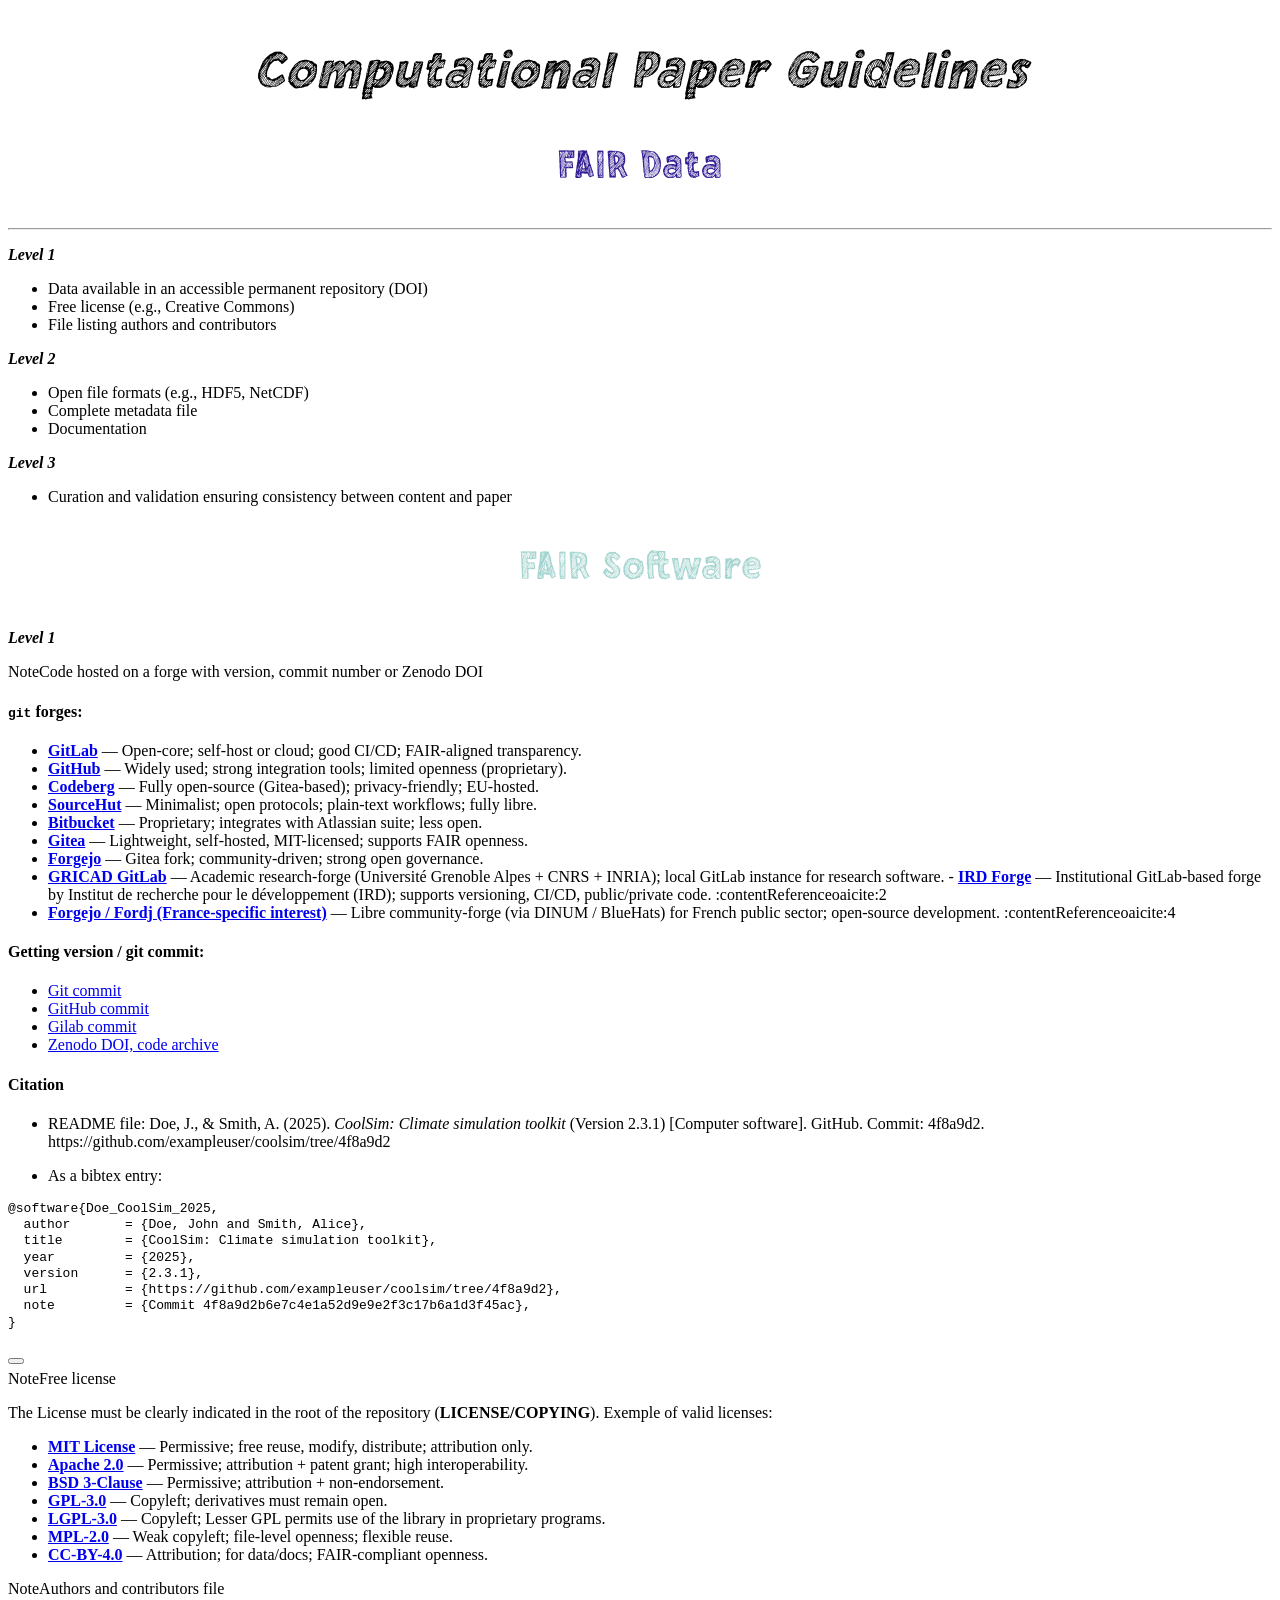
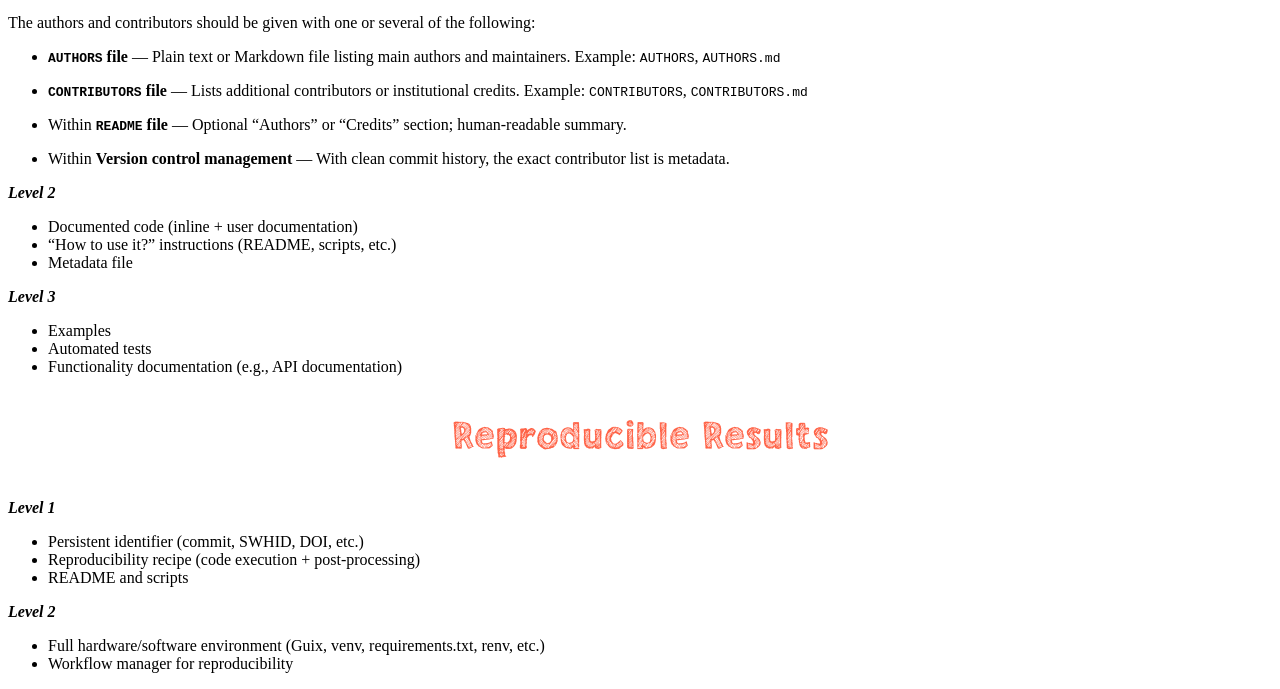
==== authors_guidelines.html @ e3ebe018 "level 1 software ok" ====
<!DOCTYPE html>
<html xmlns="http://www.w3.org/1999/xhtml" lang="en" xml:lang="en"><head>

<meta charset="utf-8">
<meta name="generator" content="quarto-1.8.26">

<meta name="viewport" content="width=device-width, initial-scale=1.0, user-scalable=yes">


<title>Computational Paper Guidelines</title>
<style>
code{white-space: pre-wrap;}
span.smallcaps{font-variant: small-caps;}
div.columns{display: flex; gap: min(4vw, 1.5em);}
div.column{flex: auto; overflow-x: auto;}
div.hanging-indent{margin-left: 1.5em; text-indent: -1.5em;}
ul.task-list{list-style: none;}
ul.task-list li input[type="checkbox"] {
  width: 0.8em;
  margin: 0 0.8em 0.2em -1em; /* quarto-specific, see https://github.com/quarto-dev/quarto-cli/issues/4556 */ 
  vertical-align: middle;
}
/* CSS for syntax highlighting */
html { -webkit-text-size-adjust: 100%; }
pre > code.sourceCode { white-space: pre; position: relative; }
pre > code.sourceCode > span { display: inline-block; line-height: 1.25; }
pre > code.sourceCode > span:empty { height: 1.2em; }
.sourceCode { overflow: visible; }
code.sourceCode > span { color: inherit; text-decoration: inherit; }
div.sourceCode { margin: 1em 0; }
pre.sourceCode { margin: 0; }
@media screen {
div.sourceCode { overflow: auto; }
}
@media print {
pre > code.sourceCode { white-space: pre-wrap; }
pre > code.sourceCode > span { text-indent: -5em; padding-left: 5em; }
}
pre.numberSource code
  { counter-reset: source-line 0; }
pre.numberSource code > span
  { position: relative; left: -4em; counter-increment: source-line; }
pre.numberSource code > span > a:first-child::before
  { content: counter(source-line);
    position: relative; left: -1em; text-align: right; vertical-align: baseline;
    border: none; display: inline-block;
    -webkit-touch-callout: none; -webkit-user-select: none;
    -khtml-user-select: none; -moz-user-select: none;
    -ms-user-select: none; user-select: none;
    padding: 0 4px; width: 4em;
  }
pre.numberSource { margin-left: 3em;  padding-left: 4px; }
div.sourceCode
  {   }
@media screen {
pre > code.sourceCode > span > a:first-child::before { text-decoration: underline; }
}
</style>


<script src="authors_guidelines_files/libs/clipboard/clipboard.min.js"></script>
<script src="authors_guidelines_files/libs/quarto-html/quarto.js" type="module"></script>
<script src="authors_guidelines_files/libs/quarto-html/tabsets/tabsets.js" type="module"></script>
<script src="authors_guidelines_files/libs/quarto-html/axe/axe-check.js" type="module"></script>
<script src="authors_guidelines_files/libs/quarto-html/popper.min.js"></script>
<script src="authors_guidelines_files/libs/quarto-html/tippy.umd.min.js"></script>
<script src="authors_guidelines_files/libs/quarto-html/anchor.min.js"></script>
<link href="authors_guidelines_files/libs/quarto-html/tippy.css" rel="stylesheet">
<link href="authors_guidelines_files/libs/quarto-html/quarto-syntax-highlighting-587c61ba64f3a5504c4d52d930310e48.css" rel="stylesheet" id="quarto-text-highlighting-styles">
<script src="authors_guidelines_files/libs/bootstrap/bootstrap.min.js"></script>
<link href="authors_guidelines_files/libs/bootstrap/bootstrap-icons.css" rel="stylesheet">
<link href="authors_guidelines_files/libs/bootstrap/bootstrap-4c543aacd3ab3d4cd47aece7d3d0e285.min.css" rel="stylesheet" append-hash="true" id="quarto-bootstrap" data-mode="light">
<link rel="stylesheet" href="https://cdnjs.cloudflare.com/ajax/libs/font-awesome/5.15.4/css/all.min.css">


<link rel="stylesheet" href="styles.css">
</head>

<body class="fullcontent quarto-light">

<div id="quarto-content" class="page-columns page-rows-contents page-layout-article">

<main class="content" id="quarto-document-content">

<header id="title-block-header" class="quarto-title-block default">
<div class="quarto-title">
<h1 class="title">Computational Paper Guidelines</h1>
</div>



<div class="quarto-title-meta">

    
  
    
  </div>
  


</header>


<section id="fair-data" class="level2">
<h2 class="anchored" data-anchor-id="fair-data">FAIR Data</h2>
<hr>
<section id="level-1" class="level3">
<h3 class="anchored" data-anchor-id="level-1">Level 1</h3>
<ul>
<li>Data available in an accessible permanent repository (DOI)<br>
</li>
<li>Free license (e.g., Creative Commons)<br>
</li>
<li>File listing authors and contributors</li>
</ul>
</section>
<section id="level-2" class="level3">
<h3 class="anchored" data-anchor-id="level-2">Level 2</h3>
<ul>
<li>Open file formats (e.g., HDF5, NetCDF)<br>
</li>
<li>Complete metadata file<br>
</li>
<li>Documentation</li>
</ul>
</section>
<section id="level-3" class="level3">
<h3 class="anchored" data-anchor-id="level-3">Level 3</h3>
<ul>
<li>Curation and validation ensuring consistency between content and paper</li>
</ul>
</section>
</section>
<section id="fair-software" class="level2">
<h2 class="anchored" data-anchor-id="fair-software">FAIR Software</h2>
<section id="level-1-1" class="level3">
<h3 class="anchored" data-anchor-id="level-1-1">Level 1</h3>
<div class="callout callout-style-default callout-note callout-titled">
<div class="callout-header d-flex align-content-center collapsed" data-bs-toggle="collapse" data-bs-target=".callout-1-contents" aria-controls="callout-1" aria-expanded="false" aria-label="Toggle callout">
<div class="callout-icon-container">
<i class="callout-icon"></i>
</div>
<div class="callout-title-container flex-fill">
<span class="screen-reader-only">Note</span>Code hosted on a forge with version, commit number or Zenodo DOI
</div>
<div class="callout-btn-toggle d-inline-block border-0 py-1 ps-1 pe-0 float-end"><i class="callout-toggle"></i></div>
</div>
<div id="callout-1" class="callout-1-contents callout-collapse collapse">
<div class="callout-body-container callout-body">
<section id="git-forges" class="level4">
<h4 class="anchored" data-anchor-id="git-forges"><code>git</code> forges:</h4>
<ul>
<li><strong><a href="https://gitlab.com">GitLab</a></strong> — Open-core; self-host or cloud; good CI/CD; FAIR-aligned transparency.</li>
<li><strong><a href="https://github.com">GitHub</a></strong> — Widely used; strong integration tools; limited openness (proprietary).</li>
<li><strong><a href="https://codeberg.org">Codeberg</a></strong> — Fully open-source (Gitea-based); privacy-friendly; EU-hosted.</li>
<li><strong><a href="https://sr.ht">SourceHut</a></strong> — Minimalist; open protocols; plain-text workflows; fully libre.</li>
<li><strong><a href="https://bitbucket.org">Bitbucket</a></strong> — Proprietary; integrates with Atlassian suite; less open.</li>
<li><strong><a href="https://gitea.io">Gitea</a></strong> — Lightweight, self-hosted, MIT-licensed; supports FAIR openness.</li>
<li><strong><a href="https://forgejo.org">Forgejo</a></strong> — Gitea fork; community-driven; strong open governance.</li>
<li><strong><a href="https://gricad-gitlab.univ-grenoble-alpes.fr/">GRICAD GitLab</a></strong> — Academic research-forge (Université Grenoble Alpes + CNRS + INRIA); local GitLab instance for research software. - <strong><a href="https://forge.ird.fr/">IRD Forge</a></strong> — Institutional GitLab-based forge by Institut de recherche pour le développement (IRD); supports versioning, CI/CD, public/private code. :contentReference<span data-index="2">oaicite:2</span></li>
<li><strong><a href="https://code.gouv.fr/fr/bluehats/autres-forges/">Forgejo / Fordj (France-specific interest)</a></strong> — Libre community-forge (via DINUM / BlueHats) for French public sector; open-source development. :contentReference<span data-index="4">oaicite:4</span></li>
</ul>
</section>
<section id="getting-version-git-commit" class="level4">
<h4 class="anchored" data-anchor-id="getting-version-git-commit">Getting version / git commit:</h4>
<ul>
<li><a href="https://git-scm.com/book/en/v2/Git-Basics-Viewing-the-Commit-History">Git commit</a></li>
<li><a href="https://docs.github.com/en/pull-requests/committing-changes-to-your-project/creating-and-editing-commits/about-commits">GitHub commit</a></li>
<li><a href="https://docs.gitlab.com/user/project/repository/commits/">Gilab commit</a></li>
<li><a href="https://help.zenodo.org/docs/github/archive-software/github-upload/">Zenodo DOI, code archive</a></li>
</ul>
</section>
<section id="citation" class="level4">
<h4 class="anchored" data-anchor-id="citation">Citation</h4>
<ul>
<li><p>README file: Doe, J., &amp; Smith, A. (2025). <em>CoolSim: Climate simulation toolkit</em> (Version 2.3.1) [Computer software]. GitHub. Commit: 4f8a9d2. https://github.com/exampleuser/coolsim/tree/4f8a9d2</p></li>
<li><p>As a bibtex entry:</p></li>
</ul>
<div class="code-copy-outer-scaffold"><div class="sourceCode" id="cb1"><pre class="sourceCode bib code-with-copy"><code class="sourceCode bibtex"><span id="cb1-1"><a href="#cb1-1" aria-hidden="true" tabindex="-1"></a><span class="co">@software{Doe_CoolSim_2025,</span></span>
<span id="cb1-2"><a href="#cb1-2" aria-hidden="true" tabindex="-1"></a><span class="co">  author       = {Doe, John and Smith, Alice},</span></span>
<span id="cb1-3"><a href="#cb1-3" aria-hidden="true" tabindex="-1"></a><span class="co">  title        = {CoolSim: Climate simulation toolkit},</span></span>
<span id="cb1-4"><a href="#cb1-4" aria-hidden="true" tabindex="-1"></a><span class="co">  year         = {2025},</span></span>
<span id="cb1-5"><a href="#cb1-5" aria-hidden="true" tabindex="-1"></a><span class="co">  version      = {2.3.1},</span></span>
<span id="cb1-6"><a href="#cb1-6" aria-hidden="true" tabindex="-1"></a><span class="co">  url          = {https://github.com/exampleuser/coolsim/tree/4f8a9d2},</span></span>
<span id="cb1-7"><a href="#cb1-7" aria-hidden="true" tabindex="-1"></a><span class="co">  note         = {Commit 4f8a9d2b6e7c4e1a52d9e9e2f3c17b6a1d3f45ac},</span></span>
<span id="cb1-8"><a href="#cb1-8" aria-hidden="true" tabindex="-1"></a><span class="co">}</span></span></code></pre></div><button title="Copy to Clipboard" class="code-copy-button"><i class="bi"></i></button></div>
</section>
</div>
</div>
</div>
<div class="callout callout-style-default callout-note callout-titled">
<div class="callout-header d-flex align-content-center collapsed" data-bs-toggle="collapse" data-bs-target=".callout-2-contents" aria-controls="callout-2" aria-expanded="false" aria-label="Toggle callout">
<div class="callout-icon-container">
<i class="callout-icon"></i>
</div>
<div class="callout-title-container flex-fill">
<span class="screen-reader-only">Note</span>Free license
</div>
<div class="callout-btn-toggle d-inline-block border-0 py-1 ps-1 pe-0 float-end"><i class="callout-toggle"></i></div>
</div>
<div id="callout-2" class="callout-2-contents callout-collapse collapse">
<div class="callout-body-container callout-body">
<p>The License must be clearly indicated in the root of the repository (<strong>LICENSE/COPYING</strong>). Exemple of valid licenses:</p>
<ul>
<li><strong><a href="https://opensource.org/licenses/MIT">MIT License</a></strong> — Permissive; free reuse, modify, distribute; attribution only.</li>
<li><strong><a href="https://www.apache.org/licenses/LICENSE-2.0">Apache 2.0</a></strong> — Permissive; attribution + patent grant; high interoperability.</li>
<li><strong><a href="https://opensource.org/licenses/BSD-3-Clause">BSD 3-Clause</a></strong> — Permissive; attribution + non-endorsement.</li>
<li><strong><a href="https://www.gnu.org/licenses/gpl-3.0.en.html">GPL-3.0</a></strong> — Copyleft; derivatives must remain open.</li>
<li><strong><a href="https://www.gnu.org/licenses/lgpl-3.0.en.html">LGPL-3.0</a></strong> — Copyleft; Lesser GPL permits use of the library in proprietary programs.</li>
<li><strong><a href="https://www.mozilla.org/en-US/MPL/2.0/">MPL-2.0</a></strong> — Weak copyleft; file-level openness; flexible reuse.</li>
<li><strong><a href="https://creativecommons.org/licenses/by/4.0/">CC-BY-4.0</a></strong> — Attribution; for data/docs; FAIR-compliant openness.</li>
</ul>
</div>
</div>
</div>
<div class="callout callout-style-default callout-note callout-titled">
<div class="callout-header d-flex align-content-center collapsed" data-bs-toggle="collapse" data-bs-target=".callout-3-contents" aria-controls="callout-3" aria-expanded="false" aria-label="Toggle callout">
<div class="callout-icon-container">
<i class="callout-icon"></i>
</div>
<div class="callout-title-container flex-fill">
<span class="screen-reader-only">Note</span>Authors and contributors file
</div>
<div class="callout-btn-toggle d-inline-block border-0 py-1 ps-1 pe-0 float-end"><i class="callout-toggle"></i></div>
</div>
<div id="callout-3" class="callout-3-contents callout-collapse collapse">
<div class="callout-body-container callout-body">
<p>The authors and contributors should be given with one or several of the following:</p>
<ul>
<li><p><strong><code>AUTHORS</code> file</strong> — Plain text or Markdown file listing main authors and maintainers. Example: <code>AUTHORS</code>, <code>AUTHORS.md</code></p></li>
<li><p><strong><code>CONTRIBUTORS</code> file</strong> — Lists additional contributors or institutional credits. Example: <code>CONTRIBUTORS</code>, <code>CONTRIBUTORS.md</code></p></li>
<li><p>Within <strong><code>README</code> file</strong> — Optional “Authors” or “Credits” section; human-readable summary.</p></li>
<li><p>Within <strong>Version control management</strong> — With clean commit history, the exact contributor list is metadata.</p></li>
</ul>
</div>
</div>
</div>
</section>
<section id="level-2-1" class="level3">
<h3 class="anchored" data-anchor-id="level-2-1">Level 2</h3>
<ul>
<li>Documented code (inline + user documentation)</li>
<li>“How to use it?” instructions (README, scripts, etc.)</li>
<li>Metadata file</li>
</ul>
</section>
<section id="level-3-1" class="level3">
<h3 class="anchored" data-anchor-id="level-3-1">Level 3</h3>
<ul>
<li>Examples</li>
<li>Automated tests</li>
<li>Functionality documentation (e.g., API documentation)</li>
</ul>
</section>
</section>
<section id="reproducible-results" class="level2">
<h2 class="anchored" data-anchor-id="reproducible-results">Reproducible Results</h2>
<section id="level-1-2" class="level3">
<h3 class="anchored" data-anchor-id="level-1-2">Level 1</h3>
<ul>
<li>Persistent identifier (commit, SWHID, DOI, etc.)</li>
<li>Reproducibility recipe (code execution + post-processing)</li>
<li>README and scripts</li>
</ul>
</section>
<section id="level-2-2" class="level3">
<h3 class="anchored" data-anchor-id="level-2-2">Level 2</h3>
<ul>
<li>Full hardware/software environment (Guix, venv, requirements.txt, renv, etc.)</li>
<li>Workflow manager for reproducibility</li>
</ul>
</section>
</section>

</main>
<!-- /main column -->
<script id="quarto-html-after-body" type="application/javascript">
  window.document.addEventListener("DOMContentLoaded", function (event) {
    const icon = "";
    const anchorJS = new window.AnchorJS();
    anchorJS.options = {
      placement: 'right',
      icon: icon
    };
    anchorJS.add('.anchored');
    const isCodeAnnotation = (el) => {
      for (const clz of el.classList) {
        if (clz.startsWith('code-annotation-')) {                     
          return true;
        }
      }
      return false;
    }
    const onCopySuccess = function(e) {
      // button target
      const button = e.trigger;
      // don't keep focus
      button.blur();
      // flash "checked"
      button.classList.add('code-copy-button-checked');
      var currentTitle = button.getAttribute("title");
      button.setAttribute("title", "Copied!");
      let tooltip;
      if (window.bootstrap) {
        button.setAttribute("data-bs-toggle", "tooltip");
        button.setAttribute("data-bs-placement", "left");
        button.setAttribute("data-bs-title", "Copied!");
        tooltip = new bootstrap.Tooltip(button, 
          { trigger: "manual", 
            customClass: "code-copy-button-tooltip",
            offset: [0, -8]});
        tooltip.show();    
      }
      setTimeout(function() {
        if (tooltip) {
          tooltip.hide();
          button.removeAttribute("data-bs-title");
          button.removeAttribute("data-bs-toggle");
          button.removeAttribute("data-bs-placement");
        }
        button.setAttribute("title", currentTitle);
        button.classList.remove('code-copy-button-checked');
      }, 1000);
      // clear code selection
      e.clearSelection();
    }
    const getTextToCopy = function(trigger) {
      const outerScaffold = trigger.parentElement.cloneNode(true);
      const codeEl = outerScaffold.querySelector('code');
      for (const childEl of codeEl.children) {
        if (isCodeAnnotation(childEl)) {
          childEl.remove();
        }
      }
      return codeEl.innerText;
    }
    const clipboard = new window.ClipboardJS('.code-copy-button:not([data-in-quarto-modal])', {
      text: getTextToCopy
    });
    clipboard.on('success', onCopySuccess);
    if (window.document.getElementById('quarto-embedded-source-code-modal')) {
      const clipboardModal = new window.ClipboardJS('.code-copy-button[data-in-quarto-modal]', {
        text: getTextToCopy,
        container: window.document.getElementById('quarto-embedded-source-code-modal')
      });
      clipboardModal.on('success', onCopySuccess);
    }
      var localhostRegex = new RegExp(/^(?:http|https):\/\/localhost\:?[0-9]*\//);
      var mailtoRegex = new RegExp(/^mailto:/);
        var filterRegex = new RegExp('/' + window.location.host + '/');
      var isInternal = (href) => {
          return filterRegex.test(href) || localhostRegex.test(href) || mailtoRegex.test(href);
      }
      // Inspect non-navigation links and adorn them if external
     var links = window.document.querySelectorAll('a[href]:not(.nav-link):not(.navbar-brand):not(.toc-action):not(.sidebar-link):not(.sidebar-item-toggle):not(.pagination-link):not(.no-external):not([aria-hidden]):not(.dropdown-item):not(.quarto-navigation-tool):not(.about-link)');
      for (var i=0; i<links.length; i++) {
        const link = links[i];
        if (!isInternal(link.href)) {
          // undo the damage that might have been done by quarto-nav.js in the case of
          // links that we want to consider external
          if (link.dataset.originalHref !== undefined) {
            link.href = link.dataset.originalHref;
          }
        }
      }
    function tippyHover(el, contentFn, onTriggerFn, onUntriggerFn) {
      const config = {
        allowHTML: true,
        maxWidth: 500,
        delay: 100,
        arrow: false,
        appendTo: function(el) {
            return el.parentElement;
        },
        interactive: true,
        interactiveBorder: 10,
        theme: 'quarto',
        placement: 'bottom-start',
      };
      if (contentFn) {
        config.content = contentFn;
      }
      if (onTriggerFn) {
        config.onTrigger = onTriggerFn;
      }
      if (onUntriggerFn) {
        config.onUntrigger = onUntriggerFn;
      }
      window.tippy(el, config); 
    }
    const noterefs = window.document.querySelectorAll('a[role="doc-noteref"]');
    for (var i=0; i<noterefs.length; i++) {
      const ref = noterefs[i];
      tippyHover(ref, function() {
        // use id or data attribute instead here
        let href = ref.getAttribute('data-footnote-href') || ref.getAttribute('href');
        try { href = new URL(href).hash; } catch {}
        const id = href.replace(/^#\/?/, "");
        const note = window.document.getElementById(id);
        if (note) {
          return note.innerHTML;
        } else {
          return "";
        }
      });
    }
    const xrefs = window.document.querySelectorAll('a.quarto-xref');
    const processXRef = (id, note) => {
      // Strip column container classes
      const stripColumnClz = (el) => {
        el.classList.remove("page-full", "page-columns");
        if (el.children) {
          for (const child of el.children) {
            stripColumnClz(child);
          }
        }
      }
      stripColumnClz(note)
      if (id === null || id.startsWith('sec-')) {
        // Special case sections, only their first couple elements
        const container = document.createElement("div");
        if (note.children && note.children.length > 2) {
          container.appendChild(note.children[0].cloneNode(true));
          for (let i = 1; i < note.children.length; i++) {
            const child = note.children[i];
            if (child.tagName === "P" && child.innerText === "") {
              continue;
            } else {
              container.appendChild(child.cloneNode(true));
              break;
            }
          }
          if (window.Quarto?.typesetMath) {
            window.Quarto.typesetMath(container);
          }
          return container.innerHTML
        } else {
          if (window.Quarto?.typesetMath) {
            window.Quarto.typesetMath(note);
          }
          return note.innerHTML;
        }
      } else {
        // Remove any anchor links if they are present
        const anchorLink = note.querySelector('a.anchorjs-link');
        if (anchorLink) {
          anchorLink.remove();
        }
        if (window.Quarto?.typesetMath) {
          window.Quarto.typesetMath(note);
        }
        if (note.classList.contains("callout")) {
          return note.outerHTML;
        } else {
          return note.innerHTML;
        }
      }
    }
    for (var i=0; i<xrefs.length; i++) {
      const xref = xrefs[i];
      tippyHover(xref, undefined, function(instance) {
        instance.disable();
        let url = xref.getAttribute('href');
        let hash = undefined; 
        if (url.startsWith('#')) {
          hash = url;
        } else {
          try { hash = new URL(url).hash; } catch {}
        }
        if (hash) {
          const id = hash.replace(/^#\/?/, "");
          const note = window.document.getElementById(id);
          if (note !== null) {
            try {
              const html = processXRef(id, note.cloneNode(true));
              instance.setContent(html);
            } finally {
              instance.enable();
              instance.show();
            }
          } else {
            // See if we can fetch this
            fetch(url.split('#')[0])
            .then(res => res.text())
            .then(html => {
              const parser = new DOMParser();
              const htmlDoc = parser.parseFromString(html, "text/html");
              const note = htmlDoc.getElementById(id);
              if (note !== null) {
                const html = processXRef(id, note);
                instance.setContent(html);
              } 
            }).finally(() => {
              instance.enable();
              instance.show();
            });
          }
        } else {
          // See if we can fetch a full url (with no hash to target)
          // This is a special case and we should probably do some content thinning / targeting
          fetch(url)
          .then(res => res.text())
          .then(html => {
            const parser = new DOMParser();
            const htmlDoc = parser.parseFromString(html, "text/html");
            const note = htmlDoc.querySelector('main.content');
            if (note !== null) {
              // This should only happen for chapter cross references
              // (since there is no id in the URL)
              // remove the first header
              if (note.children.length > 0 && note.children[0].tagName === "HEADER") {
                note.children[0].remove();
              }
              const html = processXRef(null, note);
              instance.setContent(html);
            } 
          }).finally(() => {
            instance.enable();
            instance.show();
          });
        }
      }, function(instance) {
      });
    }
        let selectedAnnoteEl;
        const selectorForAnnotation = ( cell, annotation) => {
          let cellAttr = 'data-code-cell="' + cell + '"';
          let lineAttr = 'data-code-annotation="' +  annotation + '"';
          const selector = 'span[' + cellAttr + '][' + lineAttr + ']';
          return selector;
        }
        const selectCodeLines = (annoteEl) => {
          const doc = window.document;
          const targetCell = annoteEl.getAttribute("data-target-cell");
          const targetAnnotation = annoteEl.getAttribute("data-target-annotation");
          const annoteSpan = window.document.querySelector(selectorForAnnotation(targetCell, targetAnnotation));
          const lines = annoteSpan.getAttribute("data-code-lines").split(",");
          const lineIds = lines.map((line) => {
            return targetCell + "-" + line;
          })
          let top = null;
          let height = null;
          let parent = null;
          if (lineIds.length > 0) {
              //compute the position of the single el (top and bottom and make a div)
              const el = window.document.getElementById(lineIds[0]);
              top = el.offsetTop;
              height = el.offsetHeight;
              parent = el.parentElement.parentElement;
            if (lineIds.length > 1) {
              const lastEl = window.document.getElementById(lineIds[lineIds.length - 1]);
              const bottom = lastEl.offsetTop + lastEl.offsetHeight;
              height = bottom - top;
            }
            if (top !== null && height !== null && parent !== null) {
              // cook up a div (if necessary) and position it 
              let div = window.document.getElementById("code-annotation-line-highlight");
              if (div === null) {
                div = window.document.createElement("div");
                div.setAttribute("id", "code-annotation-line-highlight");
                div.style.position = 'absolute';
                parent.appendChild(div);
              }
              div.style.top = top - 2 + "px";
              div.style.height = height + 4 + "px";
              div.style.left = 0;
              let gutterDiv = window.document.getElementById("code-annotation-line-highlight-gutter");
              if (gutterDiv === null) {
                gutterDiv = window.document.createElement("div");
                gutterDiv.setAttribute("id", "code-annotation-line-highlight-gutter");
                gutterDiv.style.position = 'absolute';
                const codeCell = window.document.getElementById(targetCell);
                const gutter = codeCell.querySelector('.code-annotation-gutter');
                gutter.appendChild(gutterDiv);
              }
              gutterDiv.style.top = top - 2 + "px";
              gutterDiv.style.height = height + 4 + "px";
            }
            selectedAnnoteEl = annoteEl;
          }
        };
        const unselectCodeLines = () => {
          const elementsIds = ["code-annotation-line-highlight", "code-annotation-line-highlight-gutter"];
          elementsIds.forEach((elId) => {
            const div = window.document.getElementById(elId);
            if (div) {
              div.remove();
            }
          });
          selectedAnnoteEl = undefined;
        };
          // Handle positioning of the toggle
      window.addEventListener(
        "resize",
        throttle(() => {
          elRect = undefined;
          if (selectedAnnoteEl) {
            selectCodeLines(selectedAnnoteEl);
          }
        }, 10)
      );
      function throttle(fn, ms) {
      let throttle = false;
      let timer;
        return (...args) => {
          if(!throttle) { // first call gets through
              fn.apply(this, args);
              throttle = true;
          } else { // all the others get throttled
              if(timer) clearTimeout(timer); // cancel #2
              timer = setTimeout(() => {
                fn.apply(this, args);
                timer = throttle = false;
              }, ms);
          }
        };
      }
        // Attach click handler to the DT
        const annoteDls = window.document.querySelectorAll('dt[data-target-cell]');
        for (const annoteDlNode of annoteDls) {
          annoteDlNode.addEventListener('click', (event) => {
            const clickedEl = event.target;
            if (clickedEl !== selectedAnnoteEl) {
              unselectCodeLines();
              const activeEl = window.document.querySelector('dt[data-target-cell].code-annotation-active');
              if (activeEl) {
                activeEl.classList.remove('code-annotation-active');
              }
              selectCodeLines(clickedEl);
              clickedEl.classList.add('code-annotation-active');
            } else {
              // Unselect the line
              unselectCodeLines();
              clickedEl.classList.remove('code-annotation-active');
            }
          });
        }
    const findCites = (el) => {
      const parentEl = el.parentElement;
      if (parentEl) {
        const cites = parentEl.dataset.cites;
        if (cites) {
          return {
            el,
            cites: cites.split(' ')
          };
        } else {
          return findCites(el.parentElement)
        }
      } else {
        return undefined;
      }
    };
    var bibliorefs = window.document.querySelectorAll('a[role="doc-biblioref"]');
    for (var i=0; i<bibliorefs.length; i++) {
      const ref = bibliorefs[i];
      const citeInfo = findCites(ref);
      if (citeInfo) {
        tippyHover(citeInfo.el, function() {
          var popup = window.document.createElement('div');
          citeInfo.cites.forEach(function(cite) {
            var citeDiv = window.document.createElement('div');
            citeDiv.classList.add('hanging-indent');
            citeDiv.classList.add('csl-entry');
            var biblioDiv = window.document.getElementById('ref-' + cite);
            if (biblioDiv) {
              citeDiv.innerHTML = biblioDiv.innerHTML;
            }
            popup.appendChild(citeDiv);
          });
          return popup.innerHTML;
        });
      }
    }
  });
  </script>
</div> <!-- /content -->




</body></html>
---- styles.css ----
@font-face {
    font-family: "Chalkboy";
    src: url("fonts/Chalkboy.ttf") format("truetype");
}

h2[data-anchor-id="fair-data"] {
    color: #311b92ff; /* Change to desired color (e.g., tomato red) */
}

h2[data-anchor-id="fair-software"] {
    color: #00897b5c; /* Change to desired color (e.g., tomato red) */
}
h2[data-anchor-id="reproducible-results"] {
    color: #ff6347; /* Change to desired color (e.g., tomato red) */
}

h2,
h1 {
    font-family: "Chalkboy", sans-serif;
    font-weight: normal;
    border-bottom: none;
    padding-bottom: 0;
}

h1,
h2 {
    text-align: center !important;
}

h1 {
    font-size: 4em;
    font-style: italic;
}

h2 {
    font-size: 3em;
}

h3 {
    font-size: 1em;
    font-style: italic;
    font-weight: bold;
}

a[id^="toc"].nav-link.active {
    font-family: "Chalkboy", sans-serif;
    font-weight: normal;
    font-size: 1.5em;
    border-bottom: none;
    padding-bottom: 0;
}

a[id^="toc"].nav-link {
    font-family: "Chalkboy", sans-serif;
    font-weight: normal;
    font-size: 1em;
    border-bottom: none;
    padding-bottom: 0;
}

.nav-link.active,
.nav-link.active:hover {
    color: #your-desired-color !important;
    background-color: #your-bg-color !important;
}
/* Optional: override selection style */
.nav-link.active::selection {
    background-color: #ffd700;
    color: #000;
}

.callout .callout-icon {
    display: none !important;
}

/*
#level-1-1 .callout-header {
    background-color: #00897b5c;
    color: #006064;
    font-weight: 600;
    border-left: 4px solid #007acc;
}
*/

div.callout {
    margin-bottom: 0.3em !important;
    margin-top: 0 !important;
}
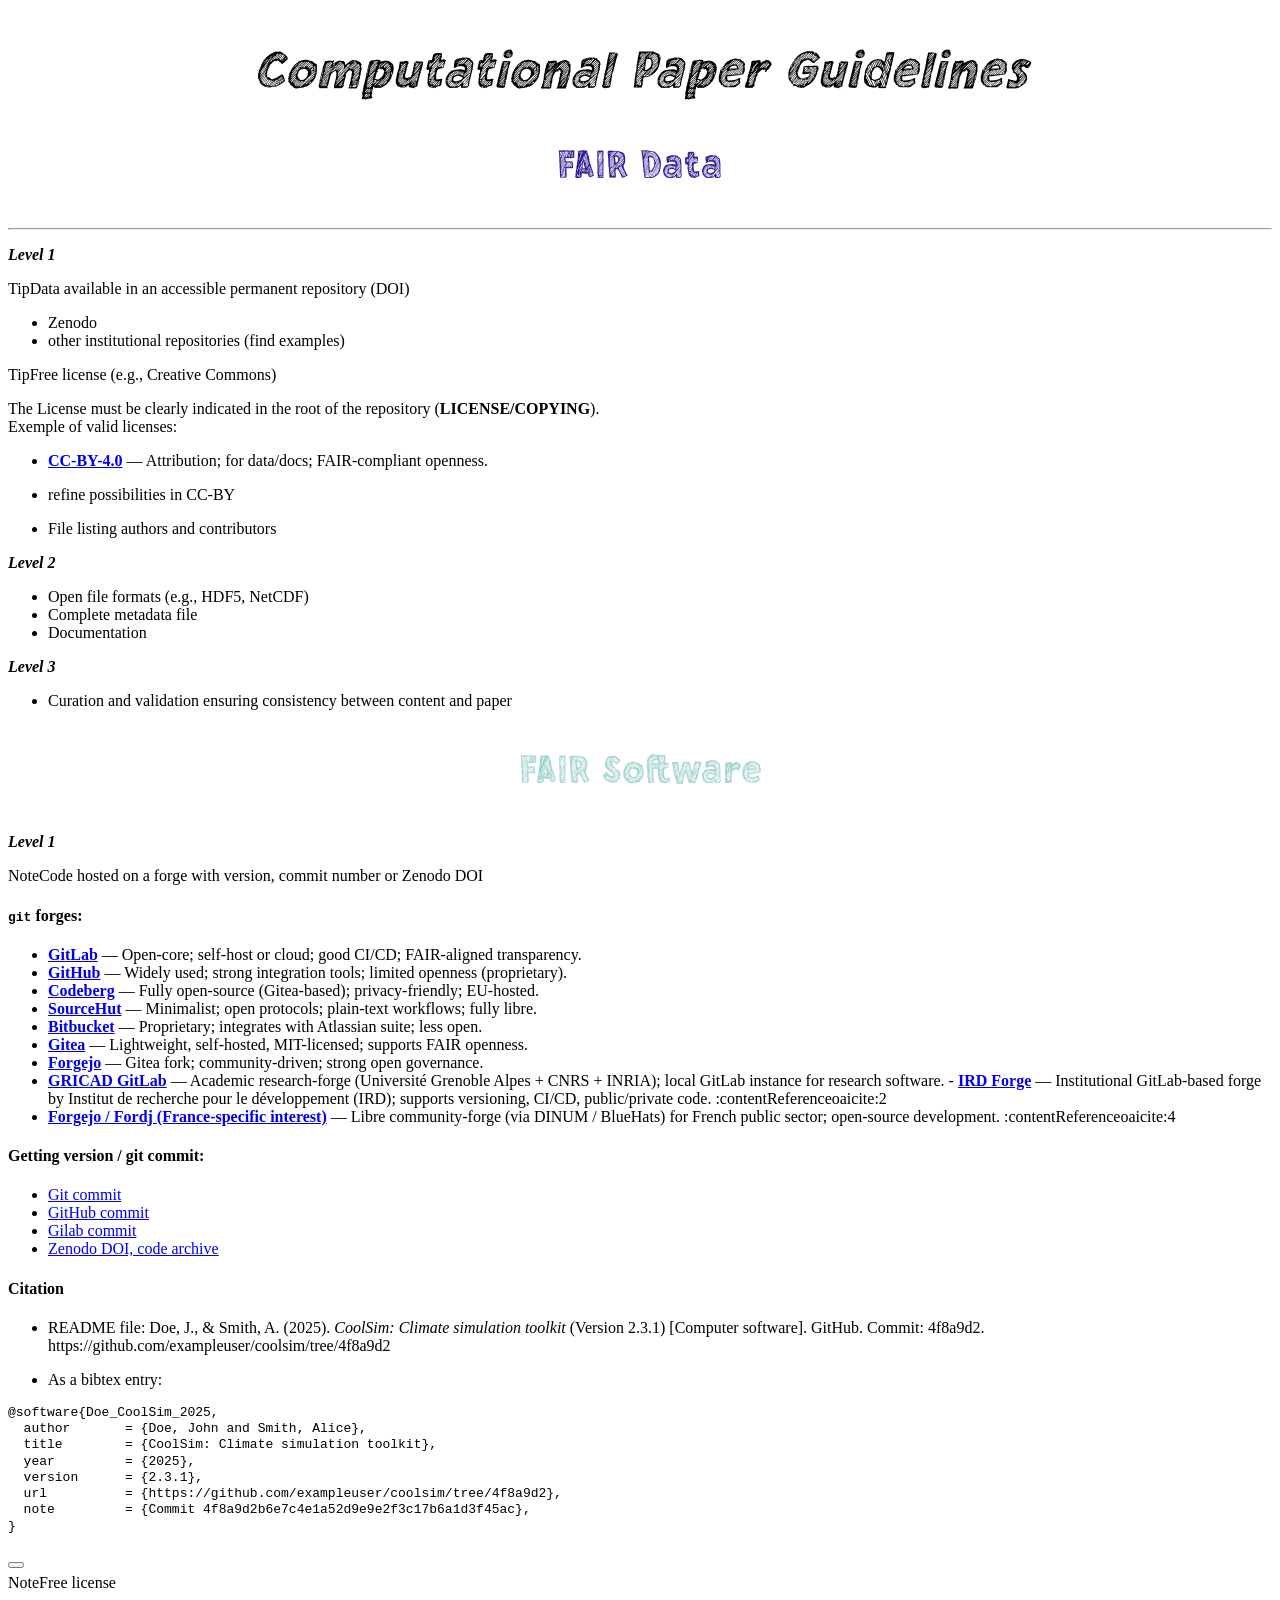
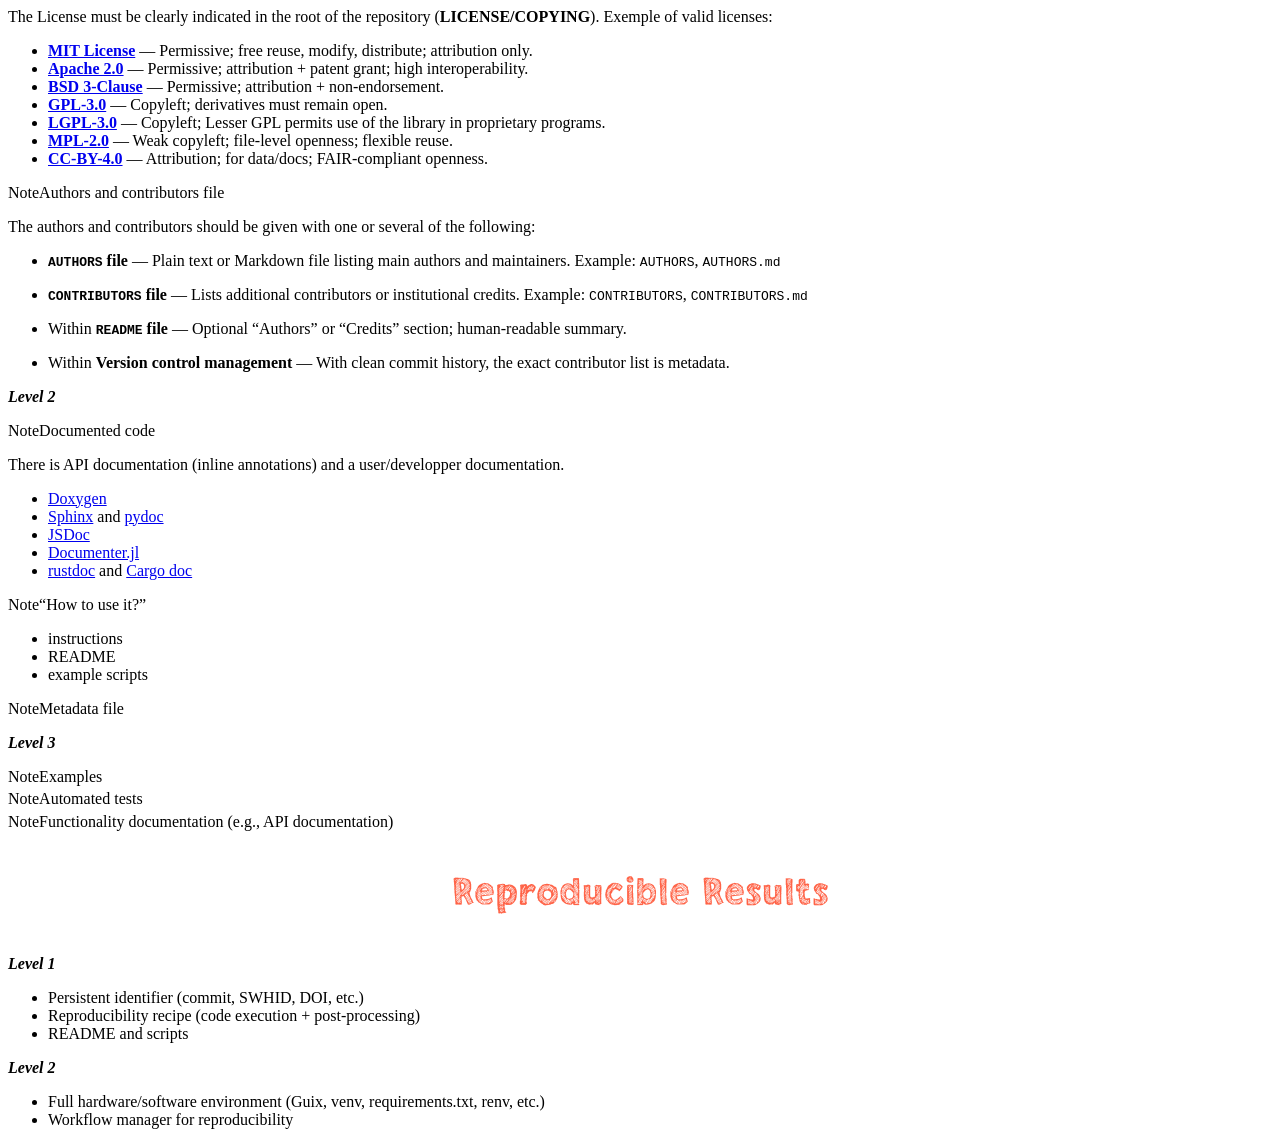
==== commit 9f472d65: "adding folders" ====
--- a/authors_guidelines.html
+++ b/authors_guidelines.html
@@ -106,11 +106,47 @@
 <hr>
 <section id="level-1" class="level3">
 <h3 class="anchored" data-anchor-id="level-1">Level 1</h3>
-<ul>
-<li>Data available in an accessible permanent repository (DOI)<br>
-</li>
-<li>Free license (e.g., Creative Commons)<br>
-</li>
+<div class="callout callout-style-default callout-tip callout-titled">
+<div class="callout-header d-flex align-content-center collapsed" data-bs-toggle="collapse" data-bs-target=".callout-1-contents" aria-controls="callout-1" aria-expanded="false" aria-label="Toggle callout">
+<div class="callout-icon-container">
+<i class="callout-icon"></i>
+</div>
+<div class="callout-title-container flex-fill">
+<span class="screen-reader-only">Tip</span>Data available in an accessible permanent repository (DOI)
+</div>
+<div class="callout-btn-toggle d-inline-block border-0 py-1 ps-1 pe-0 float-end"><i class="callout-toggle"></i></div>
+</div>
+<div id="callout-1" class="callout-1-contents callout-collapse collapse">
+<div class="callout-body-container callout-body">
+<ul>
+<li>Zenodo</li>
+<li>other institutional repositories (find examples)</li>
+</ul>
+</div>
+</div>
+</div>
+<div class="callout callout-style-default callout-tip callout-titled">
+<div class="callout-header d-flex align-content-center collapsed" data-bs-toggle="collapse" data-bs-target=".callout-2-contents" aria-controls="callout-2" aria-expanded="false" aria-label="Toggle callout">
+<div class="callout-icon-container">
+<i class="callout-icon"></i>
+</div>
+<div class="callout-title-container flex-fill">
+<span class="screen-reader-only">Tip</span>Free license (e.g., Creative Commons)
+</div>
+<div class="callout-btn-toggle d-inline-block border-0 py-1 ps-1 pe-0 float-end"><i class="callout-toggle"></i></div>
+</div>
+<div id="callout-2" class="callout-2-contents callout-collapse collapse">
+<div class="callout-body-container callout-body">
+<p>The License must be clearly indicated in the root of the repository (<strong>LICENSE/COPYING</strong>).<br>
+Exemple of valid licenses:</p>
+<ul>
+<li><p><strong><a href="https://creativecommons.org/licenses/by/4.0/">CC-BY-4.0</a></strong> — Attribution; for data/docs; FAIR-compliant openness.</p></li>
+<li><p>refine possibilities in CC-BY</p></li>
+</ul>
+</div>
+</div>
+</div>
+<ul>
 <li>File listing authors and contributors</li>
 </ul>
 </section>
@@ -136,7 +172,7 @@
 <section id="level-1-1" class="level3">
 <h3 class="anchored" data-anchor-id="level-1-1">Level 1</h3>
 <div class="callout callout-style-default callout-note callout-titled">
-<div class="callout-header d-flex align-content-center collapsed" data-bs-toggle="collapse" data-bs-target=".callout-1-contents" aria-controls="callout-1" aria-expanded="false" aria-label="Toggle callout">
+<div class="callout-header d-flex align-content-center collapsed" data-bs-toggle="collapse" data-bs-target=".callout-3-contents" aria-controls="callout-3" aria-expanded="false" aria-label="Toggle callout">
 <div class="callout-icon-container">
 <i class="callout-icon"></i>
 </div>
@@ -145,7 +181,7 @@
 </div>
 <div class="callout-btn-toggle d-inline-block border-0 py-1 ps-1 pe-0 float-end"><i class="callout-toggle"></i></div>
 </div>
-<div id="callout-1" class="callout-1-contents callout-collapse collapse">
+<div id="callout-3" class="callout-3-contents callout-collapse collapse">
 <div class="callout-body-container callout-body">
 <section id="git-forges" class="level4">
 <h4 class="anchored" data-anchor-id="git-forges"><code>git</code> forges:</h4>
@@ -189,7 +225,7 @@
 </div>
 </div>
 <div class="callout callout-style-default callout-note callout-titled">
-<div class="callout-header d-flex align-content-center collapsed" data-bs-toggle="collapse" data-bs-target=".callout-2-contents" aria-controls="callout-2" aria-expanded="false" aria-label="Toggle callout">
+<div class="callout-header d-flex align-content-center collapsed" data-bs-toggle="collapse" data-bs-target=".callout-4-contents" aria-controls="callout-4" aria-expanded="false" aria-label="Toggle callout">
 <div class="callout-icon-container">
 <i class="callout-icon"></i>
 </div>
@@ -198,7 +234,7 @@
 </div>
 <div class="callout-btn-toggle d-inline-block border-0 py-1 ps-1 pe-0 float-end"><i class="callout-toggle"></i></div>
 </div>
-<div id="callout-2" class="callout-2-contents callout-collapse collapse">
+<div id="callout-4" class="callout-4-contents callout-collapse collapse">
 <div class="callout-body-container callout-body">
 <p>The License must be clearly indicated in the root of the repository (<strong>LICENSE/COPYING</strong>). Exemple of valid licenses:</p>
 <ul>
@@ -214,7 +250,7 @@
 </div>
 </div>
 <div class="callout callout-style-default callout-note callout-titled">
-<div class="callout-header d-flex align-content-center collapsed" data-bs-toggle="collapse" data-bs-target=".callout-3-contents" aria-controls="callout-3" aria-expanded="false" aria-label="Toggle callout">
+<div class="callout-header d-flex align-content-center collapsed" data-bs-toggle="collapse" data-bs-target=".callout-5-contents" aria-controls="callout-5" aria-expanded="false" aria-label="Toggle callout">
 <div class="callout-icon-container">
 <i class="callout-icon"></i>
 </div>
@@ -223,7 +259,7 @@
 </div>
 <div class="callout-btn-toggle d-inline-block border-0 py-1 ps-1 pe-0 float-end"><i class="callout-toggle"></i></div>
 </div>
-<div id="callout-3" class="callout-3-contents callout-collapse collapse">
+<div id="callout-5" class="callout-5-contents callout-collapse collapse">
 <div class="callout-body-container callout-body">
 <p>The authors and contributors should be given with one or several of the following:</p>
 <ul>
@@ -238,19 +274,116 @@
 </section>
 <section id="level-2-1" class="level3">
 <h3 class="anchored" data-anchor-id="level-2-1">Level 2</h3>
-<ul>
-<li>Documented code (inline + user documentation)</li>
-<li>“How to use it?” instructions (README, scripts, etc.)</li>
-<li>Metadata file</li>
-</ul>
+<div class="callout callout-style-default callout-note callout-titled">
+<div class="callout-header d-flex align-content-center collapsed" data-bs-toggle="collapse" data-bs-target=".callout-6-contents" aria-controls="callout-6" aria-expanded="false" aria-label="Toggle callout">
+<div class="callout-icon-container">
+<i class="callout-icon"></i>
+</div>
+<div class="callout-title-container flex-fill">
+<span class="screen-reader-only">Note</span>Documented code
+</div>
+<div class="callout-btn-toggle d-inline-block border-0 py-1 ps-1 pe-0 float-end"><i class="callout-toggle"></i></div>
+</div>
+<div id="callout-6" class="callout-6-contents callout-collapse collapse">
+<div class="callout-body-container callout-body">
+<p>There is API documentation (inline annotations) and a user/developper documentation.</p>
+<ul>
+<li><a href="https://www.doxygen.nl">Doxygen</a></li>
+<li><a href="https://www.sphinx-doc.org">Sphinx</a> and <a href="https://docs.python.org/3/library/pydoc.html">pydoc</a></li>
+<li><a href="https://jsdoc.app">JSDoc</a></li>
+<li><a href="https://juliadocs.github.io/Documenter.jl">Documenter.jl</a></li>
+<li><a href="https://doc.rust-lang.org/rustdoc/">rustdoc</a> and <a href="https://doc.rust-lang.org/cargo/commands/cargo-doc.html">Cargo doc</a></li>
+</ul>
+</div>
+</div>
+</div>
+<div class="callout callout-style-default callout-note callout-titled">
+<div class="callout-header d-flex align-content-center collapsed" data-bs-toggle="collapse" data-bs-target=".callout-7-contents" aria-controls="callout-7" aria-expanded="false" aria-label="Toggle callout">
+<div class="callout-icon-container">
+<i class="callout-icon"></i>
+</div>
+<div class="callout-title-container flex-fill">
+<span class="screen-reader-only">Note</span>“How to use it?”
+</div>
+<div class="callout-btn-toggle d-inline-block border-0 py-1 ps-1 pe-0 float-end"><i class="callout-toggle"></i></div>
+</div>
+<div id="callout-7" class="callout-7-contents callout-collapse collapse">
+<div class="callout-body-container callout-body">
+<ul>
+<li>instructions</li>
+<li>README</li>
+<li>example scripts</li>
+</ul>
+</div>
+</div>
+</div>
+<div class="callout callout-style-default callout-note callout-empty-content callout-titled">
+<div class="callout-header d-flex align-content-center collapsed" data-bs-toggle="collapse" data-bs-target=".callout-8-contents" aria-controls="callout-8" aria-expanded="false" aria-label="Toggle callout">
+<div class="callout-icon-container">
+<i class="callout-icon"></i>
+</div>
+<div class="callout-title-container flex-fill">
+<span class="screen-reader-only">Note</span>Metadata file
+</div>
+<div class="callout-btn-toggle d-inline-block border-0 py-1 ps-1 pe-0 float-end"><i class="callout-toggle"></i></div>
+</div>
+<div id="callout-8" class="callout-8-contents callout-collapse collapse">
+<div class="callout-body-container callout-body">
+
+</div>
+</div>
+</div>
 </section>
 <section id="level-3-1" class="level3">
 <h3 class="anchored" data-anchor-id="level-3-1">Level 3</h3>
-<ul>
-<li>Examples</li>
-<li>Automated tests</li>
-<li>Functionality documentation (e.g., API documentation)</li>
-</ul>
+<div class="callout callout-style-default callout-note callout-empty-content callout-titled">
+<div class="callout-header d-flex align-content-center collapsed" data-bs-toggle="collapse" data-bs-target=".callout-9-contents" aria-controls="callout-9" aria-expanded="false" aria-label="Toggle callout">
+<div class="callout-icon-container">
+<i class="callout-icon"></i>
+</div>
+<div class="callout-title-container flex-fill">
+<span class="screen-reader-only">Note</span>Examples
+</div>
+<div class="callout-btn-toggle d-inline-block border-0 py-1 ps-1 pe-0 float-end"><i class="callout-toggle"></i></div>
+</div>
+<div id="callout-9" class="callout-9-contents callout-collapse collapse">
+<div class="callout-body-container callout-body">
+
+</div>
+</div>
+</div>
+<div class="callout callout-style-default callout-note callout-empty-content callout-titled">
+<div class="callout-header d-flex align-content-center collapsed" data-bs-toggle="collapse" data-bs-target=".callout-10-contents" aria-controls="callout-10" aria-expanded="false" aria-label="Toggle callout">
+<div class="callout-icon-container">
+<i class="callout-icon"></i>
+</div>
+<div class="callout-title-container flex-fill">
+<span class="screen-reader-only">Note</span>Automated tests
+</div>
+<div class="callout-btn-toggle d-inline-block border-0 py-1 ps-1 pe-0 float-end"><i class="callout-toggle"></i></div>
+</div>
+<div id="callout-10" class="callout-10-contents callout-collapse collapse">
+<div class="callout-body-container callout-body">
+
+</div>
+</div>
+</div>
+<div class="callout callout-style-default callout-note callout-empty-content callout-titled">
+<div class="callout-header d-flex align-content-center collapsed" data-bs-toggle="collapse" data-bs-target=".callout-11-contents" aria-controls="callout-11" aria-expanded="false" aria-label="Toggle callout">
+<div class="callout-icon-container">
+<i class="callout-icon"></i>
+</div>
+<div class="callout-title-container flex-fill">
+<span class="screen-reader-only">Note</span>Functionality documentation (e.g., API documentation)
+</div>
+<div class="callout-btn-toggle d-inline-block border-0 py-1 ps-1 pe-0 float-end"><i class="callout-toggle"></i></div>
+</div>
+<div id="callout-11" class="callout-11-contents callout-collapse collapse">
+<div class="callout-body-container callout-body">
+
+</div>
+</div>
+</div>
 </section>
 </section>
 <section id="reproducible-results" class="level2">
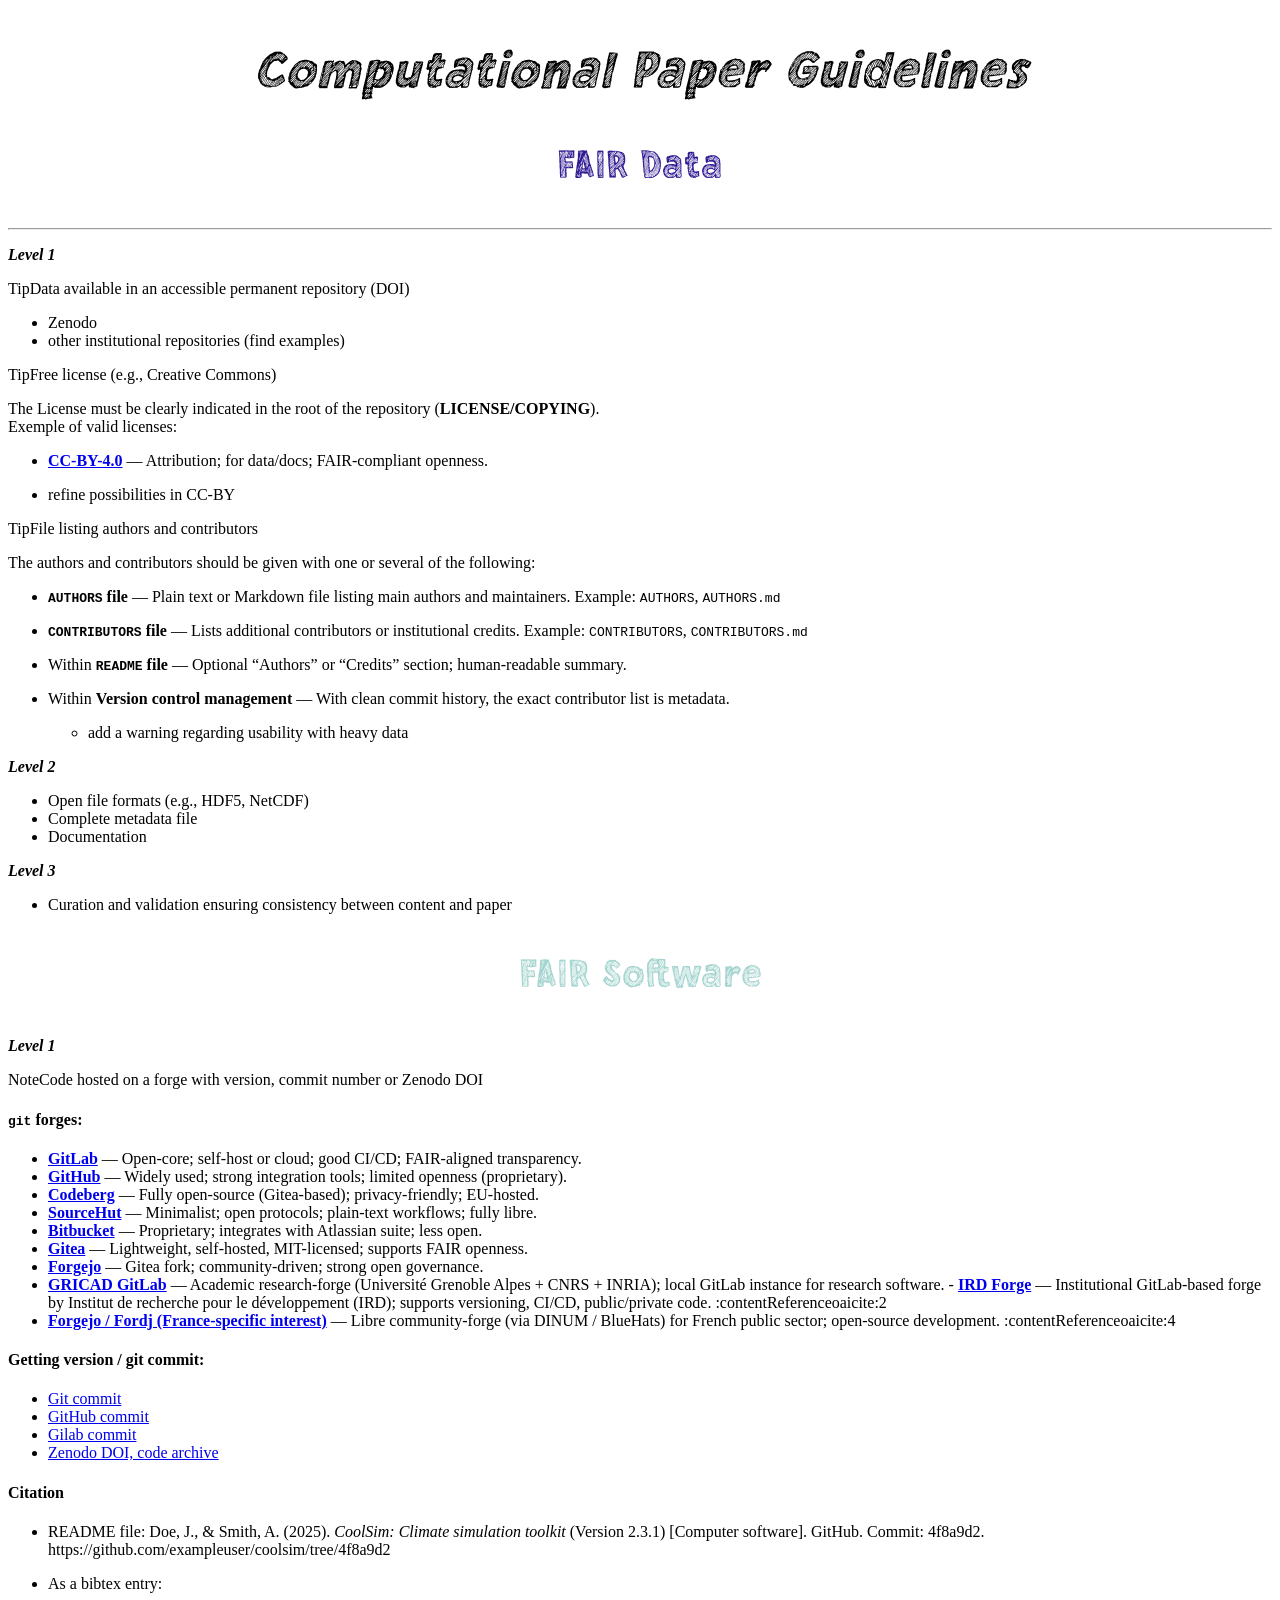
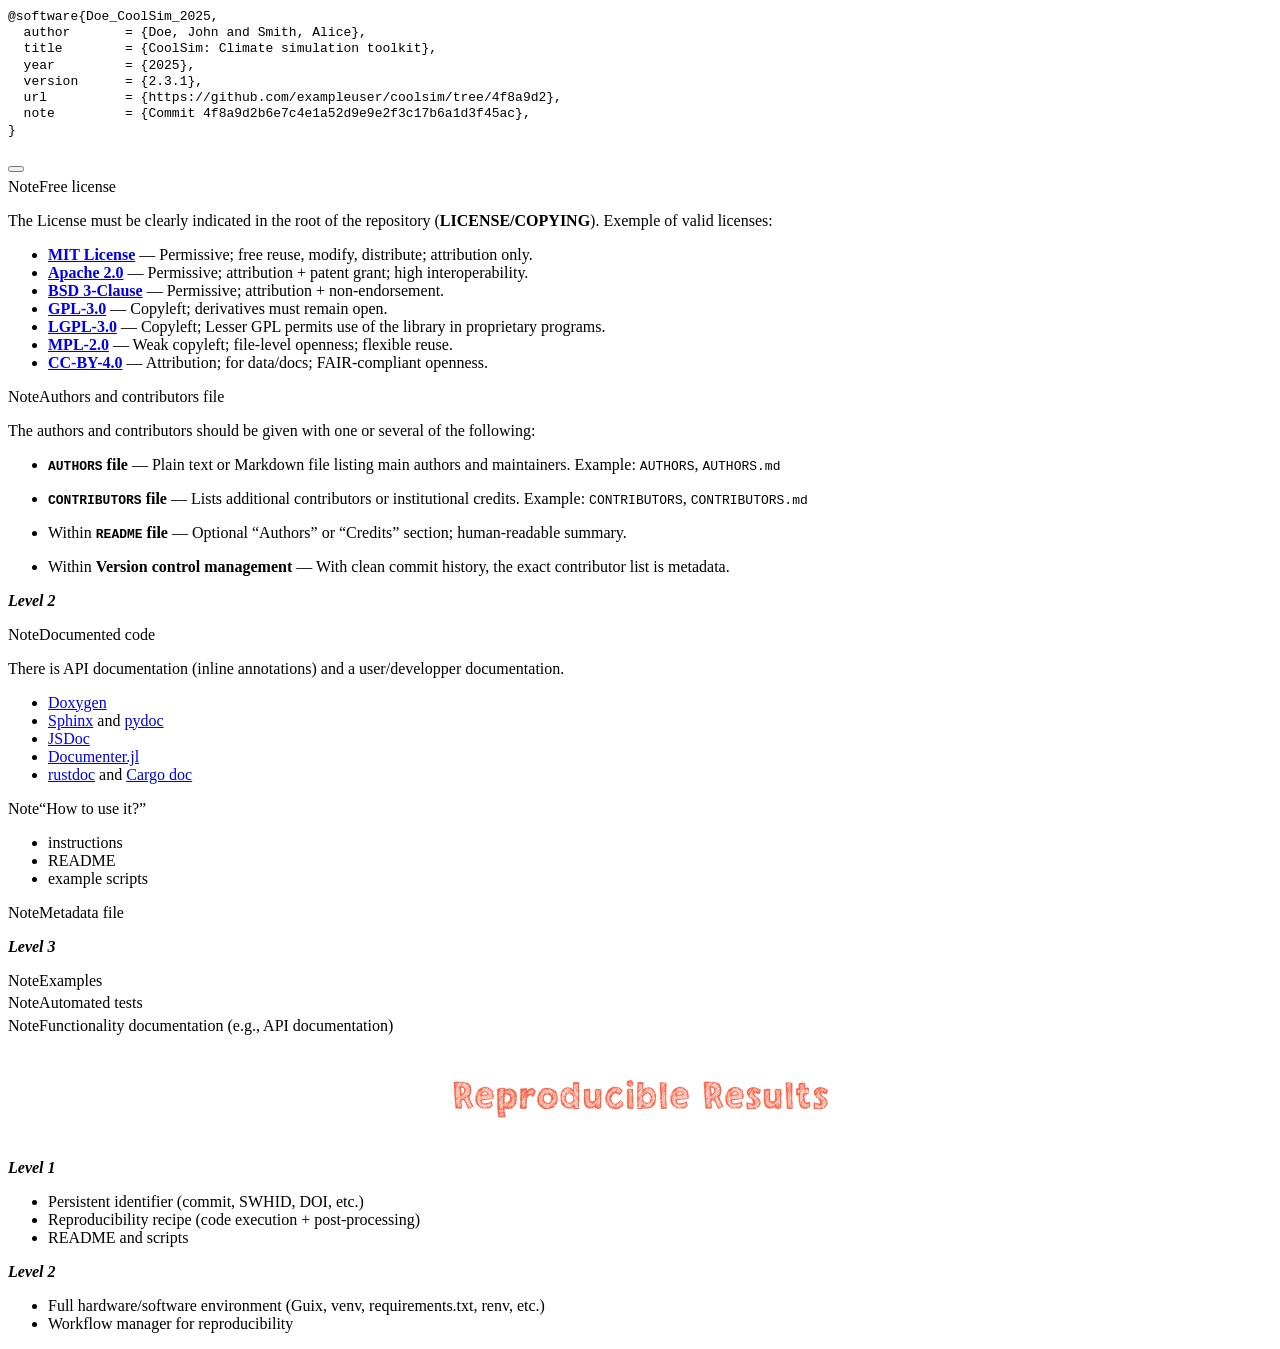
==== commit e33a388a: "contributors" ====
--- a/authors_guidelines.html
+++ b/authors_guidelines.html
@@ -146,9 +146,31 @@
 </div>
 </div>
 </div>
-<ul>
-<li>File listing authors and contributors</li>
-</ul>
+<div class="callout callout-style-default callout-tip callout-titled">
+<div class="callout-header d-flex align-content-center collapsed" data-bs-toggle="collapse" data-bs-target=".callout-3-contents" aria-controls="callout-3" aria-expanded="false" aria-label="Toggle callout">
+<div class="callout-icon-container">
+<i class="callout-icon"></i>
+</div>
+<div class="callout-title-container flex-fill">
+<span class="screen-reader-only">Tip</span>File listing authors and contributors
+</div>
+<div class="callout-btn-toggle d-inline-block border-0 py-1 ps-1 pe-0 float-end"><i class="callout-toggle"></i></div>
+</div>
+<div id="callout-3" class="callout-3-contents callout-collapse collapse">
+<div class="callout-body-container callout-body">
+<p>The authors and contributors should be given with one or several of the following:</p>
+<ul>
+<li><p><strong><code>AUTHORS</code> file</strong> — Plain text or Markdown file listing main authors and maintainers. Example: <code>AUTHORS</code>, <code>AUTHORS.md</code></p></li>
+<li><p><strong><code>CONTRIBUTORS</code> file</strong> — Lists additional contributors or institutional credits. Example: <code>CONTRIBUTORS</code>, <code>CONTRIBUTORS.md</code></p></li>
+<li><p>Within <strong><code>README</code> file</strong> — Optional “Authors” or “Credits” section; human-readable summary.</p></li>
+<li><p>Within <strong>Version control management</strong> — With clean commit history, the exact contributor list is metadata.</p>
+<ul>
+<li>add a warning regarding usability with heavy data</li>
+</ul></li>
+</ul>
+</div>
+</div>
+</div>
 </section>
 <section id="level-2" class="level3">
 <h3 class="anchored" data-anchor-id="level-2">Level 2</h3>
@@ -172,7 +194,7 @@
 <section id="level-1-1" class="level3">
 <h3 class="anchored" data-anchor-id="level-1-1">Level 1</h3>
 <div class="callout callout-style-default callout-note callout-titled">
-<div class="callout-header d-flex align-content-center collapsed" data-bs-toggle="collapse" data-bs-target=".callout-3-contents" aria-controls="callout-3" aria-expanded="false" aria-label="Toggle callout">
+<div class="callout-header d-flex align-content-center collapsed" data-bs-toggle="collapse" data-bs-target=".callout-4-contents" aria-controls="callout-4" aria-expanded="false" aria-label="Toggle callout">
 <div class="callout-icon-container">
 <i class="callout-icon"></i>
 </div>
@@ -181,7 +203,7 @@
 </div>
 <div class="callout-btn-toggle d-inline-block border-0 py-1 ps-1 pe-0 float-end"><i class="callout-toggle"></i></div>
 </div>
-<div id="callout-3" class="callout-3-contents callout-collapse collapse">
+<div id="callout-4" class="callout-4-contents callout-collapse collapse">
 <div class="callout-body-container callout-body">
 <section id="git-forges" class="level4">
 <h4 class="anchored" data-anchor-id="git-forges"><code>git</code> forges:</h4>
@@ -225,7 +247,7 @@
 </div>
 </div>
 <div class="callout callout-style-default callout-note callout-titled">
-<div class="callout-header d-flex align-content-center collapsed" data-bs-toggle="collapse" data-bs-target=".callout-4-contents" aria-controls="callout-4" aria-expanded="false" aria-label="Toggle callout">
+<div class="callout-header d-flex align-content-center collapsed" data-bs-toggle="collapse" data-bs-target=".callout-5-contents" aria-controls="callout-5" aria-expanded="false" aria-label="Toggle callout">
 <div class="callout-icon-container">
 <i class="callout-icon"></i>
 </div>
@@ -234,7 +256,7 @@
 </div>
 <div class="callout-btn-toggle d-inline-block border-0 py-1 ps-1 pe-0 float-end"><i class="callout-toggle"></i></div>
 </div>
-<div id="callout-4" class="callout-4-contents callout-collapse collapse">
+<div id="callout-5" class="callout-5-contents callout-collapse collapse">
 <div class="callout-body-container callout-body">
 <p>The License must be clearly indicated in the root of the repository (<strong>LICENSE/COPYING</strong>). Exemple of valid licenses:</p>
 <ul>
@@ -250,7 +272,7 @@
 </div>
 </div>
 <div class="callout callout-style-default callout-note callout-titled">
-<div class="callout-header d-flex align-content-center collapsed" data-bs-toggle="collapse" data-bs-target=".callout-5-contents" aria-controls="callout-5" aria-expanded="false" aria-label="Toggle callout">
+<div class="callout-header d-flex align-content-center collapsed" data-bs-toggle="collapse" data-bs-target=".callout-6-contents" aria-controls="callout-6" aria-expanded="false" aria-label="Toggle callout">
 <div class="callout-icon-container">
 <i class="callout-icon"></i>
 </div>
@@ -259,7 +281,7 @@
 </div>
 <div class="callout-btn-toggle d-inline-block border-0 py-1 ps-1 pe-0 float-end"><i class="callout-toggle"></i></div>
 </div>
-<div id="callout-5" class="callout-5-contents callout-collapse collapse">
+<div id="callout-6" class="callout-6-contents callout-collapse collapse">
 <div class="callout-body-container callout-body">
 <p>The authors and contributors should be given with one or several of the following:</p>
 <ul>
@@ -275,7 +297,7 @@
 <section id="level-2-1" class="level3">
 <h3 class="anchored" data-anchor-id="level-2-1">Level 2</h3>
 <div class="callout callout-style-default callout-note callout-titled">
-<div class="callout-header d-flex align-content-center collapsed" data-bs-toggle="collapse" data-bs-target=".callout-6-contents" aria-controls="callout-6" aria-expanded="false" aria-label="Toggle callout">
+<div class="callout-header d-flex align-content-center collapsed" data-bs-toggle="collapse" data-bs-target=".callout-7-contents" aria-controls="callout-7" aria-expanded="false" aria-label="Toggle callout">
 <div class="callout-icon-container">
 <i class="callout-icon"></i>
 </div>
@@ -284,7 +306,7 @@
 </div>
 <div class="callout-btn-toggle d-inline-block border-0 py-1 ps-1 pe-0 float-end"><i class="callout-toggle"></i></div>
 </div>
-<div id="callout-6" class="callout-6-contents callout-collapse collapse">
+<div id="callout-7" class="callout-7-contents callout-collapse collapse">
 <div class="callout-body-container callout-body">
 <p>There is API documentation (inline annotations) and a user/developper documentation.</p>
 <ul>
@@ -298,7 +320,7 @@
 </div>
 </div>
 <div class="callout callout-style-default callout-note callout-titled">
-<div class="callout-header d-flex align-content-center collapsed" data-bs-toggle="collapse" data-bs-target=".callout-7-contents" aria-controls="callout-7" aria-expanded="false" aria-label="Toggle callout">
+<div class="callout-header d-flex align-content-center collapsed" data-bs-toggle="collapse" data-bs-target=".callout-8-contents" aria-controls="callout-8" aria-expanded="false" aria-label="Toggle callout">
 <div class="callout-icon-container">
 <i class="callout-icon"></i>
 </div>
@@ -307,7 +329,7 @@
 </div>
 <div class="callout-btn-toggle d-inline-block border-0 py-1 ps-1 pe-0 float-end"><i class="callout-toggle"></i></div>
 </div>
-<div id="callout-7" class="callout-7-contents callout-collapse collapse">
+<div id="callout-8" class="callout-8-contents callout-collapse collapse">
 <div class="callout-body-container callout-body">
 <ul>
 <li>instructions</li>
@@ -318,7 +340,7 @@
 </div>
 </div>
 <div class="callout callout-style-default callout-note callout-empty-content callout-titled">
-<div class="callout-header d-flex align-content-center collapsed" data-bs-toggle="collapse" data-bs-target=".callout-8-contents" aria-controls="callout-8" aria-expanded="false" aria-label="Toggle callout">
+<div class="callout-header d-flex align-content-center collapsed" data-bs-toggle="collapse" data-bs-target=".callout-9-contents" aria-controls="callout-9" aria-expanded="false" aria-label="Toggle callout">
 <div class="callout-icon-container">
 <i class="callout-icon"></i>
 </div>
@@ -327,7 +349,7 @@
 </div>
 <div class="callout-btn-toggle d-inline-block border-0 py-1 ps-1 pe-0 float-end"><i class="callout-toggle"></i></div>
 </div>
-<div id="callout-8" class="callout-8-contents callout-collapse collapse">
+<div id="callout-9" class="callout-9-contents callout-collapse collapse">
 <div class="callout-body-container callout-body">
 
 </div>
@@ -337,28 +359,12 @@
 <section id="level-3-1" class="level3">
 <h3 class="anchored" data-anchor-id="level-3-1">Level 3</h3>
 <div class="callout callout-style-default callout-note callout-empty-content callout-titled">
-<div class="callout-header d-flex align-content-center collapsed" data-bs-toggle="collapse" data-bs-target=".callout-9-contents" aria-controls="callout-9" aria-expanded="false" aria-label="Toggle callout">
+<div class="callout-header d-flex align-content-center collapsed" data-bs-toggle="collapse" data-bs-target=".callout-10-contents" aria-controls="callout-10" aria-expanded="false" aria-label="Toggle callout">
 <div class="callout-icon-container">
 <i class="callout-icon"></i>
 </div>
 <div class="callout-title-container flex-fill">
 <span class="screen-reader-only">Note</span>Examples
-</div>
-<div class="callout-btn-toggle d-inline-block border-0 py-1 ps-1 pe-0 float-end"><i class="callout-toggle"></i></div>
-</div>
-<div id="callout-9" class="callout-9-contents callout-collapse collapse">
-<div class="callout-body-container callout-body">
-
-</div>
-</div>
-</div>
-<div class="callout callout-style-default callout-note callout-empty-content callout-titled">
-<div class="callout-header d-flex align-content-center collapsed" data-bs-toggle="collapse" data-bs-target=".callout-10-contents" aria-controls="callout-10" aria-expanded="false" aria-label="Toggle callout">
-<div class="callout-icon-container">
-<i class="callout-icon"></i>
-</div>
-<div class="callout-title-container flex-fill">
-<span class="screen-reader-only">Note</span>Automated tests
 </div>
 <div class="callout-btn-toggle d-inline-block border-0 py-1 ps-1 pe-0 float-end"><i class="callout-toggle"></i></div>
 </div>
@@ -374,11 +380,27 @@
 <i class="callout-icon"></i>
 </div>
 <div class="callout-title-container flex-fill">
+<span class="screen-reader-only">Note</span>Automated tests
+</div>
+<div class="callout-btn-toggle d-inline-block border-0 py-1 ps-1 pe-0 float-end"><i class="callout-toggle"></i></div>
+</div>
+<div id="callout-11" class="callout-11-contents callout-collapse collapse">
+<div class="callout-body-container callout-body">
+
+</div>
+</div>
+</div>
+<div class="callout callout-style-default callout-note callout-empty-content callout-titled">
+<div class="callout-header d-flex align-content-center collapsed" data-bs-toggle="collapse" data-bs-target=".callout-12-contents" aria-controls="callout-12" aria-expanded="false" aria-label="Toggle callout">
+<div class="callout-icon-container">
+<i class="callout-icon"></i>
+</div>
+<div class="callout-title-container flex-fill">
 <span class="screen-reader-only">Note</span>Functionality documentation (e.g., API documentation)
 </div>
 <div class="callout-btn-toggle d-inline-block border-0 py-1 ps-1 pe-0 float-end"><i class="callout-toggle"></i></div>
 </div>
-<div id="callout-11" class="callout-11-contents callout-collapse collapse">
+<div id="callout-12" class="callout-12-contents callout-collapse collapse">
 <div class="callout-body-container callout-body">
 
 </div>
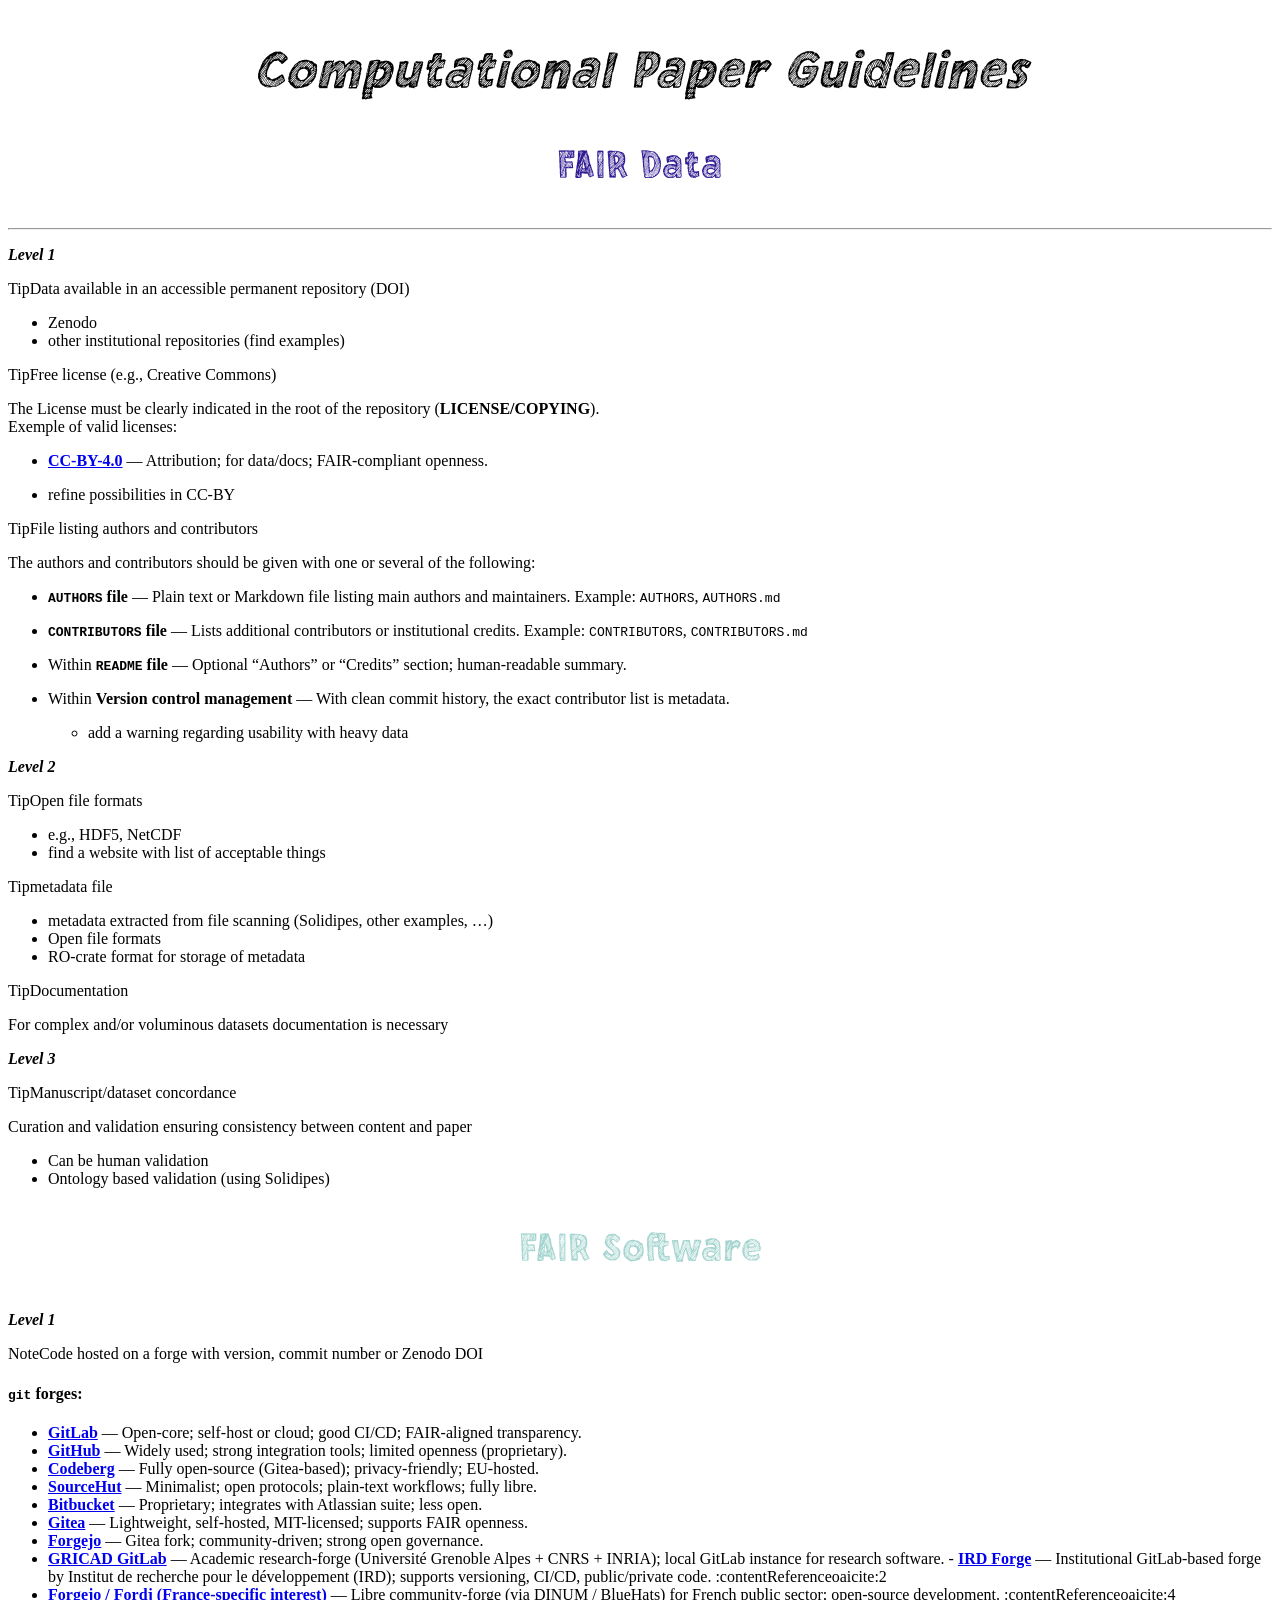
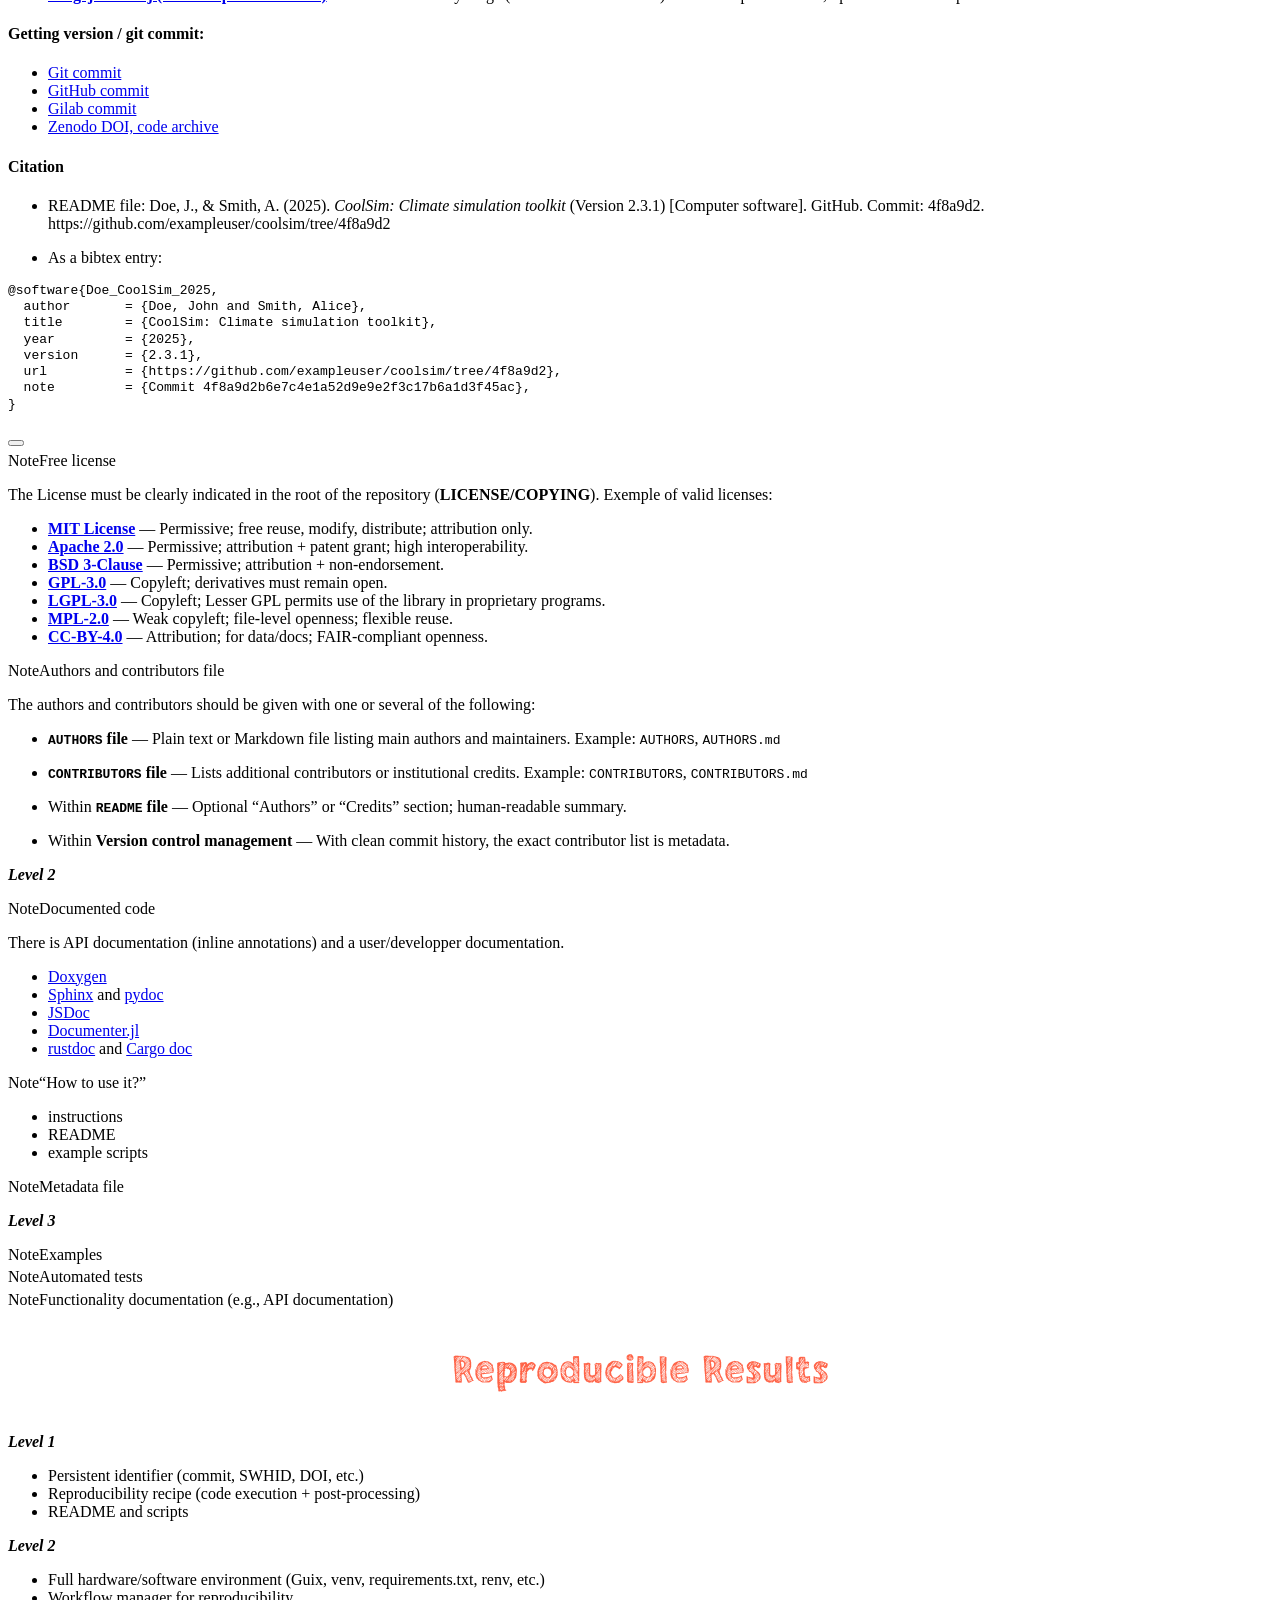
==== commit a07c228f: "dataset done" ====
--- a/authors_guidelines.html
+++ b/authors_guidelines.html
@@ -174,19 +174,84 @@
 </section>
 <section id="level-2" class="level3">
 <h3 class="anchored" data-anchor-id="level-2">Level 2</h3>
-<ul>
-<li>Open file formats (e.g., HDF5, NetCDF)<br>
-</li>
-<li>Complete metadata file<br>
-</li>
-<li>Documentation</li>
-</ul>
+<div class="callout callout-style-default callout-tip callout-titled">
+<div class="callout-header d-flex align-content-center collapsed" data-bs-toggle="collapse" data-bs-target=".callout-4-contents" aria-controls="callout-4" aria-expanded="false" aria-label="Toggle callout">
+<div class="callout-icon-container">
+<i class="callout-icon"></i>
+</div>
+<div class="callout-title-container flex-fill">
+<span class="screen-reader-only">Tip</span>Open file formats
+</div>
+<div class="callout-btn-toggle d-inline-block border-0 py-1 ps-1 pe-0 float-end"><i class="callout-toggle"></i></div>
+</div>
+<div id="callout-4" class="callout-4-contents callout-collapse collapse">
+<div class="callout-body-container callout-body">
+<ul>
+<li>e.g., HDF5, NetCDF</li>
+<li>find a website with list of acceptable things</li>
+</ul>
+</div>
+</div>
+</div>
+<div class="callout callout-style-default callout-tip callout-titled">
+<div class="callout-header d-flex align-content-center collapsed" data-bs-toggle="collapse" data-bs-target=".callout-5-contents" aria-controls="callout-5" aria-expanded="false" aria-label="Toggle callout">
+<div class="callout-icon-container">
+<i class="callout-icon"></i>
+</div>
+<div class="callout-title-container flex-fill">
+<span class="screen-reader-only">Tip</span>metadata file
+</div>
+<div class="callout-btn-toggle d-inline-block border-0 py-1 ps-1 pe-0 float-end"><i class="callout-toggle"></i></div>
+</div>
+<div id="callout-5" class="callout-5-contents callout-collapse collapse">
+<div class="callout-body-container callout-body">
+<ul>
+<li>metadata extracted from file scanning (Solidipes, other examples, …)</li>
+<li>Open file formats</li>
+<li>RO-crate format for storage of metadata</li>
+</ul>
+</div>
+</div>
+</div>
+<div class="callout callout-style-default callout-tip callout-titled">
+<div class="callout-header d-flex align-content-center collapsed" data-bs-toggle="collapse" data-bs-target=".callout-6-contents" aria-controls="callout-6" aria-expanded="false" aria-label="Toggle callout">
+<div class="callout-icon-container">
+<i class="callout-icon"></i>
+</div>
+<div class="callout-title-container flex-fill">
+<span class="screen-reader-only">Tip</span>Documentation
+</div>
+<div class="callout-btn-toggle d-inline-block border-0 py-1 ps-1 pe-0 float-end"><i class="callout-toggle"></i></div>
+</div>
+<div id="callout-6" class="callout-6-contents callout-collapse collapse">
+<div class="callout-body-container callout-body">
+<p>For complex and/or voluminous datasets documentation is necessary</p>
+</div>
+</div>
+</div>
 </section>
 <section id="level-3" class="level3">
 <h3 class="anchored" data-anchor-id="level-3">Level 3</h3>
-<ul>
-<li>Curation and validation ensuring consistency between content and paper</li>
-</ul>
+<div class="callout callout-style-default callout-tip callout-titled">
+<div class="callout-header d-flex align-content-center collapsed" data-bs-toggle="collapse" data-bs-target=".callout-7-contents" aria-controls="callout-7" aria-expanded="false" aria-label="Toggle callout">
+<div class="callout-icon-container">
+<i class="callout-icon"></i>
+</div>
+<div class="callout-title-container flex-fill">
+<span class="screen-reader-only">Tip</span>Manuscript/dataset concordance
+</div>
+<div class="callout-btn-toggle d-inline-block border-0 py-1 ps-1 pe-0 float-end"><i class="callout-toggle"></i></div>
+</div>
+<div id="callout-7" class="callout-7-contents callout-collapse collapse">
+<div class="callout-body-container callout-body">
+<p>Curation and validation ensuring consistency between content and paper</p>
+<ul>
+<li>Can be human validation</li>
+<li>Ontology based validation (using Solidipes)</li>
+</ul>
+</div>
+</div>
+</div>
 </section>
 </section>
 <section id="fair-software" class="level2">
@@ -194,7 +259,7 @@
 <section id="level-1-1" class="level3">
 <h3 class="anchored" data-anchor-id="level-1-1">Level 1</h3>
 <div class="callout callout-style-default callout-note callout-titled">
-<div class="callout-header d-flex align-content-center collapsed" data-bs-toggle="collapse" data-bs-target=".callout-4-contents" aria-controls="callout-4" aria-expanded="false" aria-label="Toggle callout">
+<div class="callout-header d-flex align-content-center collapsed" data-bs-toggle="collapse" data-bs-target=".callout-8-contents" aria-controls="callout-8" aria-expanded="false" aria-label="Toggle callout">
 <div class="callout-icon-container">
 <i class="callout-icon"></i>
 </div>
@@ -203,7 +268,7 @@
 </div>
 <div class="callout-btn-toggle d-inline-block border-0 py-1 ps-1 pe-0 float-end"><i class="callout-toggle"></i></div>
 </div>
-<div id="callout-4" class="callout-4-contents callout-collapse collapse">
+<div id="callout-8" class="callout-8-contents callout-collapse collapse">
 <div class="callout-body-container callout-body">
 <section id="git-forges" class="level4">
 <h4 class="anchored" data-anchor-id="git-forges"><code>git</code> forges:</h4>
@@ -247,7 +312,7 @@
 </div>
 </div>
 <div class="callout callout-style-default callout-note callout-titled">
-<div class="callout-header d-flex align-content-center collapsed" data-bs-toggle="collapse" data-bs-target=".callout-5-contents" aria-controls="callout-5" aria-expanded="false" aria-label="Toggle callout">
+<div class="callout-header d-flex align-content-center collapsed" data-bs-toggle="collapse" data-bs-target=".callout-9-contents" aria-controls="callout-9" aria-expanded="false" aria-label="Toggle callout">
 <div class="callout-icon-container">
 <i class="callout-icon"></i>
 </div>
@@ -256,7 +321,7 @@
 </div>
 <div class="callout-btn-toggle d-inline-block border-0 py-1 ps-1 pe-0 float-end"><i class="callout-toggle"></i></div>
 </div>
-<div id="callout-5" class="callout-5-contents callout-collapse collapse">
+<div id="callout-9" class="callout-9-contents callout-collapse collapse">
 <div class="callout-body-container callout-body">
 <p>The License must be clearly indicated in the root of the repository (<strong>LICENSE/COPYING</strong>). Exemple of valid licenses:</p>
 <ul>
@@ -272,7 +337,7 @@
 </div>
 </div>
 <div class="callout callout-style-default callout-note callout-titled">
-<div class="callout-header d-flex align-content-center collapsed" data-bs-toggle="collapse" data-bs-target=".callout-6-contents" aria-controls="callout-6" aria-expanded="false" aria-label="Toggle callout">
+<div class="callout-header d-flex align-content-center collapsed" data-bs-toggle="collapse" data-bs-target=".callout-10-contents" aria-controls="callout-10" aria-expanded="false" aria-label="Toggle callout">
 <div class="callout-icon-container">
 <i class="callout-icon"></i>
 </div>
@@ -281,7 +346,7 @@
 </div>
 <div class="callout-btn-toggle d-inline-block border-0 py-1 ps-1 pe-0 float-end"><i class="callout-toggle"></i></div>
 </div>
-<div id="callout-6" class="callout-6-contents callout-collapse collapse">
+<div id="callout-10" class="callout-10-contents callout-collapse collapse">
 <div class="callout-body-container callout-body">
 <p>The authors and contributors should be given with one or several of the following:</p>
 <ul>
@@ -297,7 +362,7 @@
 <section id="level-2-1" class="level3">
 <h3 class="anchored" data-anchor-id="level-2-1">Level 2</h3>
 <div class="callout callout-style-default callout-note callout-titled">
-<div class="callout-header d-flex align-content-center collapsed" data-bs-toggle="collapse" data-bs-target=".callout-7-contents" aria-controls="callout-7" aria-expanded="false" aria-label="Toggle callout">
+<div class="callout-header d-flex align-content-center collapsed" data-bs-toggle="collapse" data-bs-target=".callout-11-contents" aria-controls="callout-11" aria-expanded="false" aria-label="Toggle callout">
 <div class="callout-icon-container">
 <i class="callout-icon"></i>
 </div>
@@ -306,7 +371,7 @@
 </div>
 <div class="callout-btn-toggle d-inline-block border-0 py-1 ps-1 pe-0 float-end"><i class="callout-toggle"></i></div>
 </div>
-<div id="callout-7" class="callout-7-contents callout-collapse collapse">
+<div id="callout-11" class="callout-11-contents callout-collapse collapse">
 <div class="callout-body-container callout-body">
 <p>There is API documentation (inline annotations) and a user/developper documentation.</p>
 <ul>
@@ -320,7 +385,7 @@
 </div>
 </div>
 <div class="callout callout-style-default callout-note callout-titled">
-<div class="callout-header d-flex align-content-center collapsed" data-bs-toggle="collapse" data-bs-target=".callout-8-contents" aria-controls="callout-8" aria-expanded="false" aria-label="Toggle callout">
+<div class="callout-header d-flex align-content-center collapsed" data-bs-toggle="collapse" data-bs-target=".callout-12-contents" aria-controls="callout-12" aria-expanded="false" aria-label="Toggle callout">
 <div class="callout-icon-container">
 <i class="callout-icon"></i>
 </div>
@@ -329,7 +394,7 @@
 </div>
 <div class="callout-btn-toggle d-inline-block border-0 py-1 ps-1 pe-0 float-end"><i class="callout-toggle"></i></div>
 </div>
-<div id="callout-8" class="callout-8-contents callout-collapse collapse">
+<div id="callout-12" class="callout-12-contents callout-collapse collapse">
 <div class="callout-body-container callout-body">
 <ul>
 <li>instructions</li>
@@ -340,7 +405,7 @@
 </div>
 </div>
 <div class="callout callout-style-default callout-note callout-empty-content callout-titled">
-<div class="callout-header d-flex align-content-center collapsed" data-bs-toggle="collapse" data-bs-target=".callout-9-contents" aria-controls="callout-9" aria-expanded="false" aria-label="Toggle callout">
+<div class="callout-header d-flex align-content-center collapsed" data-bs-toggle="collapse" data-bs-target=".callout-13-contents" aria-controls="callout-13" aria-expanded="false" aria-label="Toggle callout">
 <div class="callout-icon-container">
 <i class="callout-icon"></i>
 </div>
@@ -349,7 +414,7 @@
 </div>
 <div class="callout-btn-toggle d-inline-block border-0 py-1 ps-1 pe-0 float-end"><i class="callout-toggle"></i></div>
 </div>
-<div id="callout-9" class="callout-9-contents callout-collapse collapse">
+<div id="callout-13" class="callout-13-contents callout-collapse collapse">
 <div class="callout-body-container callout-body">
 
 </div>
@@ -359,7 +424,7 @@
 <section id="level-3-1" class="level3">
 <h3 class="anchored" data-anchor-id="level-3-1">Level 3</h3>
 <div class="callout callout-style-default callout-note callout-empty-content callout-titled">
-<div class="callout-header d-flex align-content-center collapsed" data-bs-toggle="collapse" data-bs-target=".callout-10-contents" aria-controls="callout-10" aria-expanded="false" aria-label="Toggle callout">
+<div class="callout-header d-flex align-content-center collapsed" data-bs-toggle="collapse" data-bs-target=".callout-14-contents" aria-controls="callout-14" aria-expanded="false" aria-label="Toggle callout">
 <div class="callout-icon-container">
 <i class="callout-icon"></i>
 </div>
@@ -368,14 +433,14 @@
 </div>
 <div class="callout-btn-toggle d-inline-block border-0 py-1 ps-1 pe-0 float-end"><i class="callout-toggle"></i></div>
 </div>
-<div id="callout-10" class="callout-10-contents callout-collapse collapse">
+<div id="callout-14" class="callout-14-contents callout-collapse collapse">
 <div class="callout-body-container callout-body">
 
 </div>
 </div>
 </div>
 <div class="callout callout-style-default callout-note callout-empty-content callout-titled">
-<div class="callout-header d-flex align-content-center collapsed" data-bs-toggle="collapse" data-bs-target=".callout-11-contents" aria-controls="callout-11" aria-expanded="false" aria-label="Toggle callout">
+<div class="callout-header d-flex align-content-center collapsed" data-bs-toggle="collapse" data-bs-target=".callout-15-contents" aria-controls="callout-15" aria-expanded="false" aria-label="Toggle callout">
 <div class="callout-icon-container">
 <i class="callout-icon"></i>
 </div>
@@ -384,14 +449,14 @@
 </div>
 <div class="callout-btn-toggle d-inline-block border-0 py-1 ps-1 pe-0 float-end"><i class="callout-toggle"></i></div>
 </div>
-<div id="callout-11" class="callout-11-contents callout-collapse collapse">
+<div id="callout-15" class="callout-15-contents callout-collapse collapse">
 <div class="callout-body-container callout-body">
 
 </div>
 </div>
 </div>
 <div class="callout callout-style-default callout-note callout-empty-content callout-titled">
-<div class="callout-header d-flex align-content-center collapsed" data-bs-toggle="collapse" data-bs-target=".callout-12-contents" aria-controls="callout-12" aria-expanded="false" aria-label="Toggle callout">
+<div class="callout-header d-flex align-content-center collapsed" data-bs-toggle="collapse" data-bs-target=".callout-16-contents" aria-controls="callout-16" aria-expanded="false" aria-label="Toggle callout">
 <div class="callout-icon-container">
 <i class="callout-icon"></i>
 </div>
@@ -400,7 +465,7 @@
 </div>
 <div class="callout-btn-toggle d-inline-block border-0 py-1 ps-1 pe-0 float-end"><i class="callout-toggle"></i></div>
 </div>
-<div id="callout-12" class="callout-12-contents callout-collapse collapse">
+<div id="callout-16" class="callout-16-contents callout-collapse collapse">
 <div class="callout-body-container callout-body">
 
 </div>
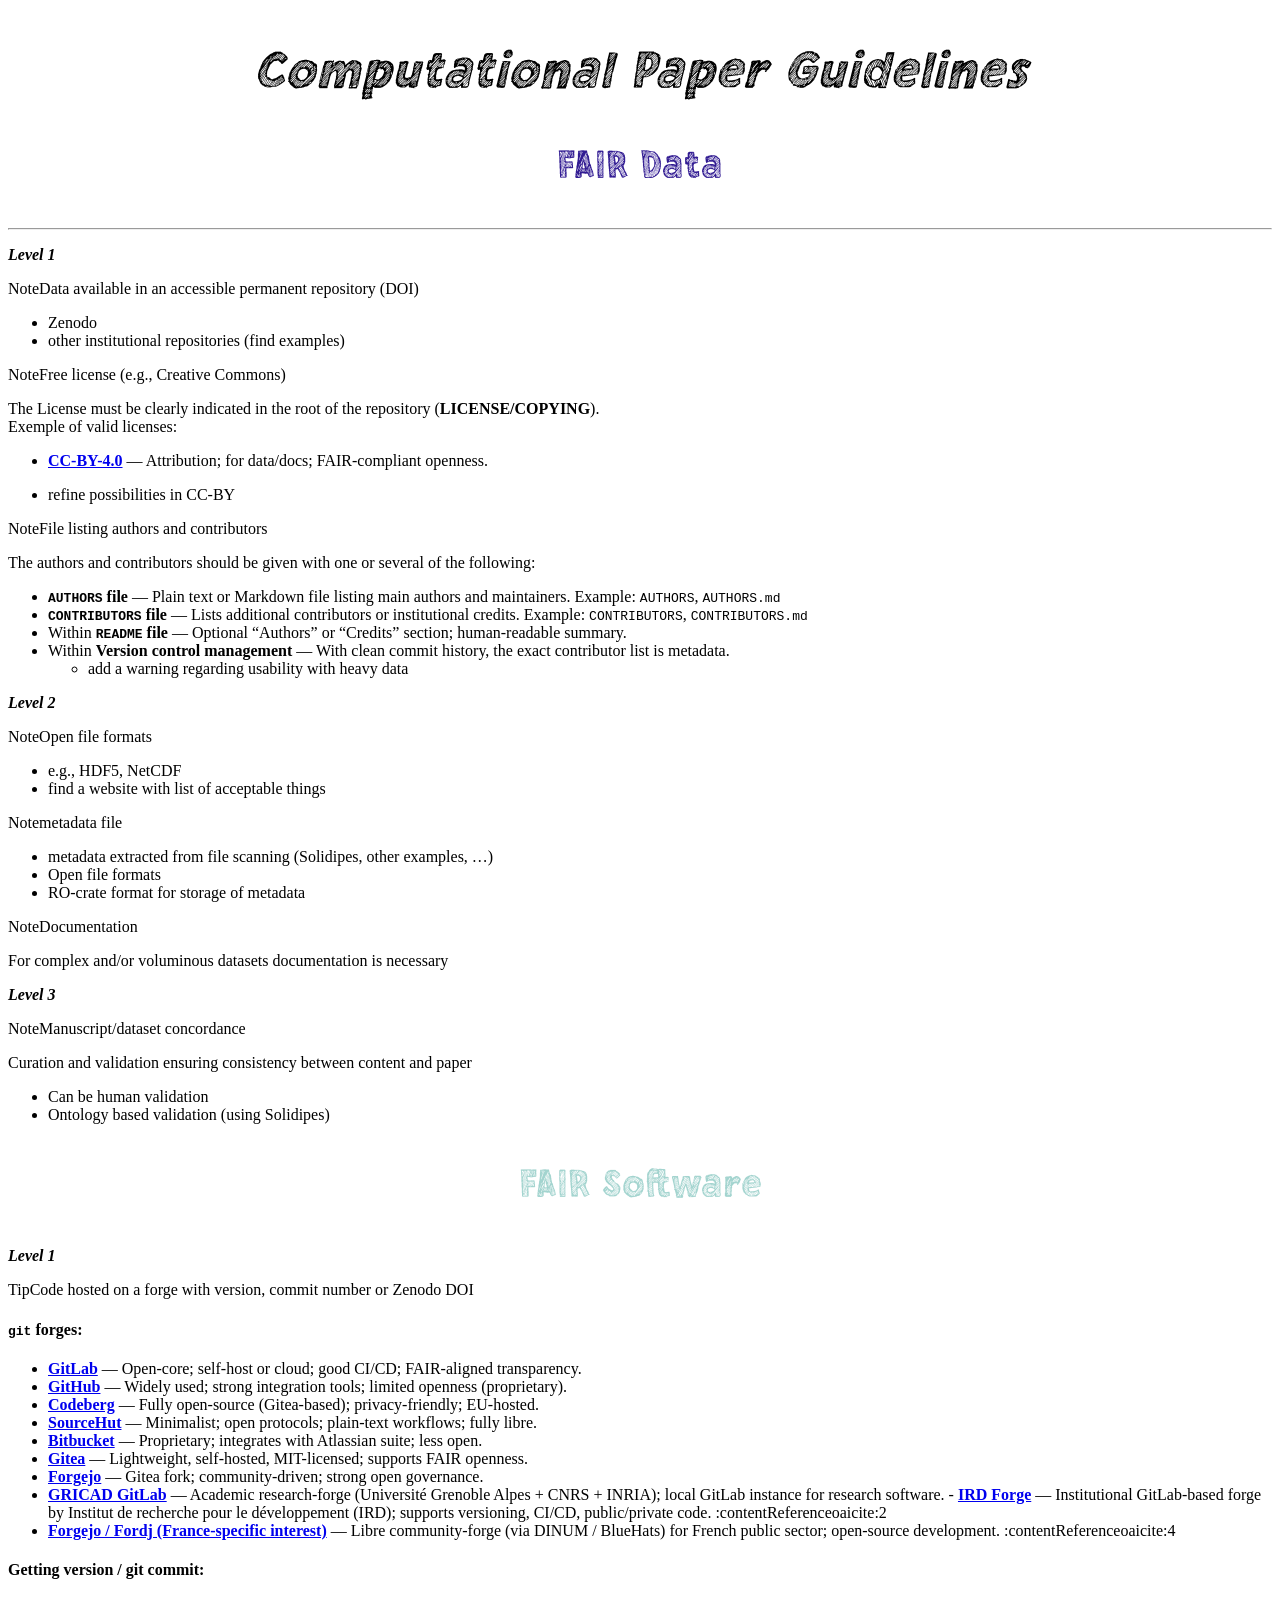
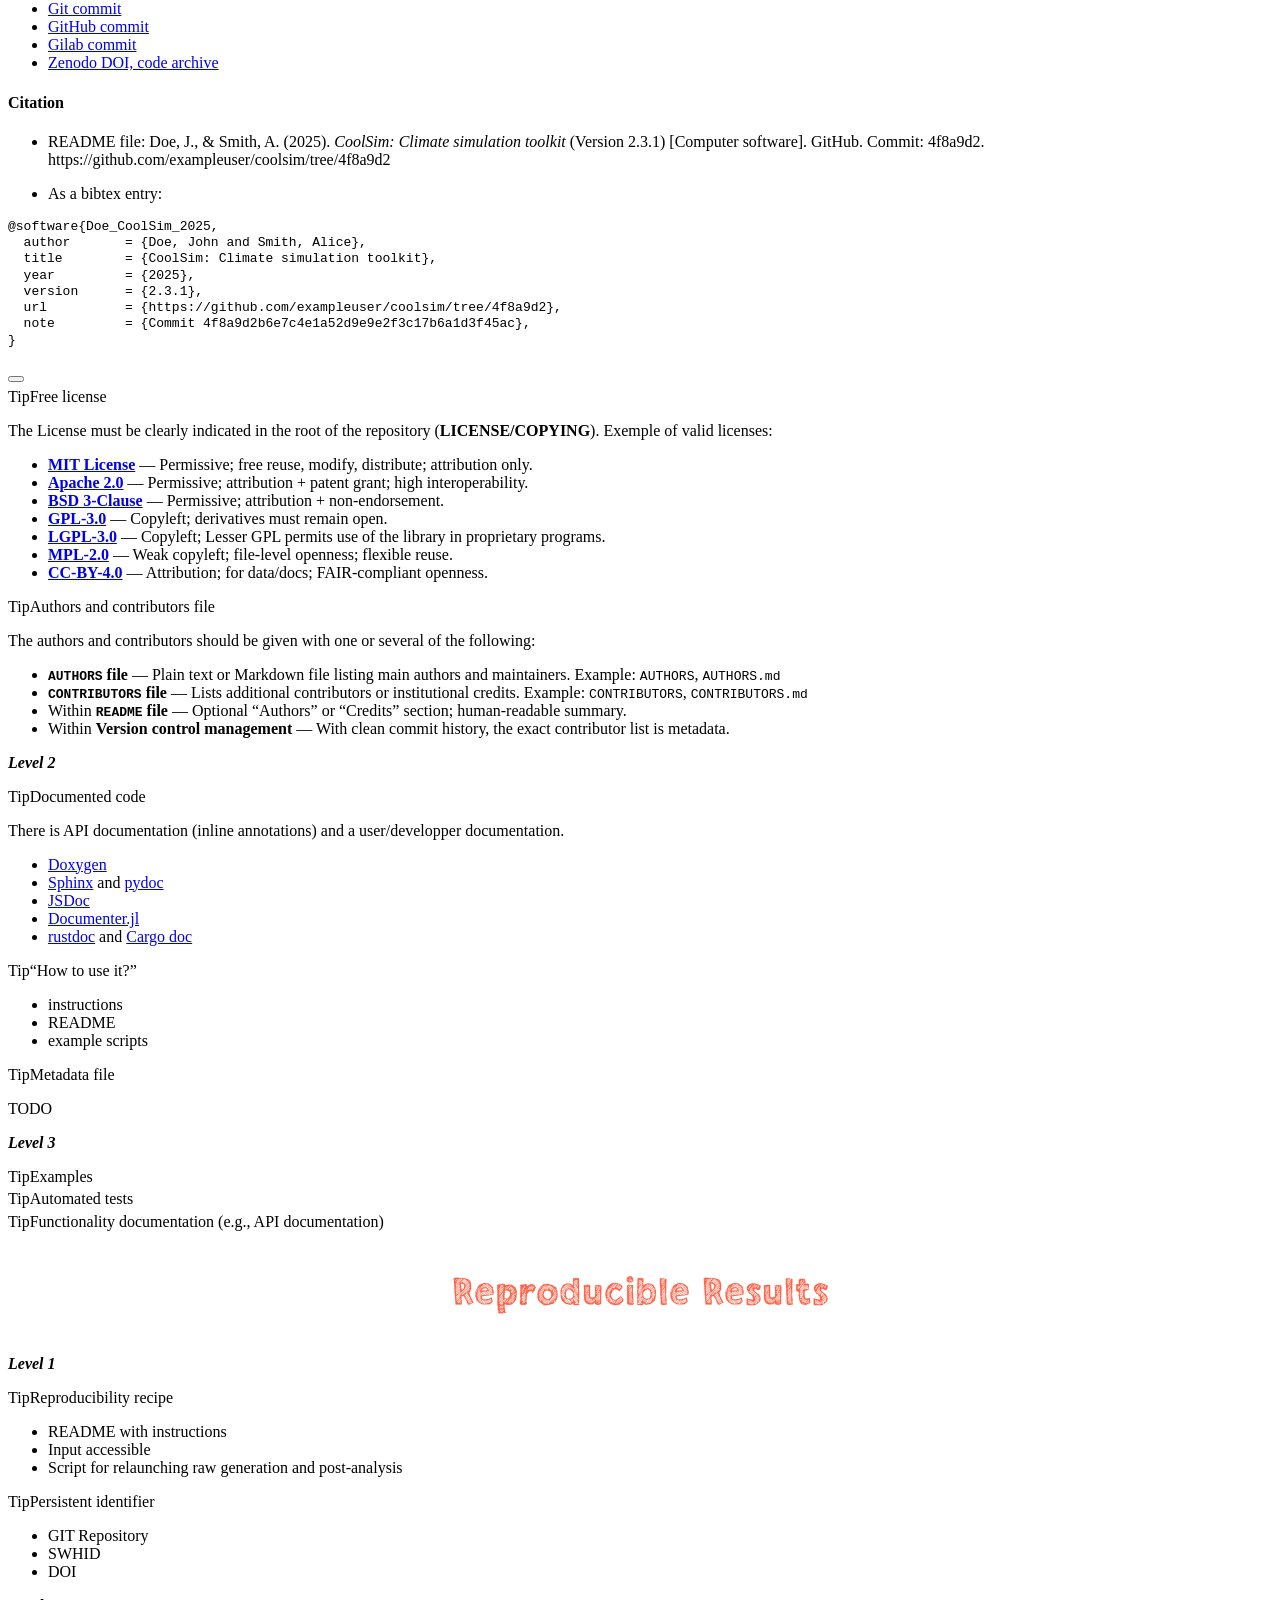
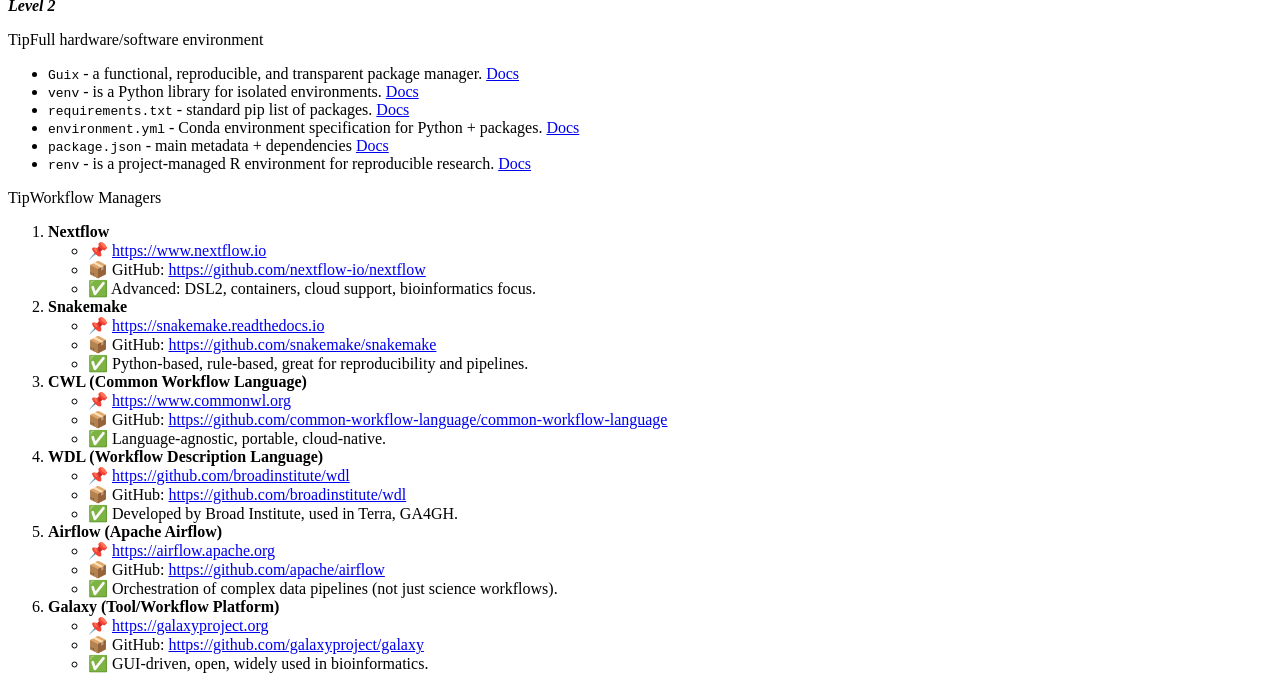
==== commit e0c46147: "adding the repro part" ====
--- a/authors_guidelines.html
+++ b/authors_guidelines.html
@@ -106,13 +106,13 @@
 <hr>
 <section id="level-1" class="level3">
 <h3 class="anchored" data-anchor-id="level-1">Level 1</h3>
-<div class="callout callout-style-default callout-tip callout-titled">
+<div class="callout callout-style-default callout-note callout-titled">
 <div class="callout-header d-flex align-content-center collapsed" data-bs-toggle="collapse" data-bs-target=".callout-1-contents" aria-controls="callout-1" aria-expanded="false" aria-label="Toggle callout">
 <div class="callout-icon-container">
 <i class="callout-icon"></i>
 </div>
 <div class="callout-title-container flex-fill">
-<span class="screen-reader-only">Tip</span>Data available in an accessible permanent repository (DOI)
+<span class="screen-reader-only">Note</span>Data available in an accessible permanent repository (DOI)
 </div>
 <div class="callout-btn-toggle d-inline-block border-0 py-1 ps-1 pe-0 float-end"><i class="callout-toggle"></i></div>
 </div>
@@ -125,13 +125,13 @@
 </div>
 </div>
 </div>
-<div class="callout callout-style-default callout-tip callout-titled">
+<div class="callout callout-style-default callout-note callout-titled">
 <div class="callout-header d-flex align-content-center collapsed" data-bs-toggle="collapse" data-bs-target=".callout-2-contents" aria-controls="callout-2" aria-expanded="false" aria-label="Toggle callout">
 <div class="callout-icon-container">
 <i class="callout-icon"></i>
 </div>
 <div class="callout-title-container flex-fill">
-<span class="screen-reader-only">Tip</span>Free license (e.g., Creative Commons)
+<span class="screen-reader-only">Note</span>Free license (e.g., Creative Commons)
 </div>
 <div class="callout-btn-toggle d-inline-block border-0 py-1 ps-1 pe-0 float-end"><i class="callout-toggle"></i></div>
 </div>
@@ -146,13 +146,13 @@
 </div>
 </div>
 </div>
-<div class="callout callout-style-default callout-tip callout-titled">
+<div class="callout callout-style-default callout-note callout-titled">
 <div class="callout-header d-flex align-content-center collapsed" data-bs-toggle="collapse" data-bs-target=".callout-3-contents" aria-controls="callout-3" aria-expanded="false" aria-label="Toggle callout">
 <div class="callout-icon-container">
 <i class="callout-icon"></i>
 </div>
 <div class="callout-title-container flex-fill">
-<span class="screen-reader-only">Tip</span>File listing authors and contributors
+<span class="screen-reader-only">Note</span>File listing authors and contributors
 </div>
 <div class="callout-btn-toggle d-inline-block border-0 py-1 ps-1 pe-0 float-end"><i class="callout-toggle"></i></div>
 </div>
@@ -160,10 +160,10 @@
 <div class="callout-body-container callout-body">
 <p>The authors and contributors should be given with one or several of the following:</p>
 <ul>
-<li><p><strong><code>AUTHORS</code> file</strong> — Plain text or Markdown file listing main authors and maintainers. Example: <code>AUTHORS</code>, <code>AUTHORS.md</code></p></li>
-<li><p><strong><code>CONTRIBUTORS</code> file</strong> — Lists additional contributors or institutional credits. Example: <code>CONTRIBUTORS</code>, <code>CONTRIBUTORS.md</code></p></li>
-<li><p>Within <strong><code>README</code> file</strong> — Optional “Authors” or “Credits” section; human-readable summary.</p></li>
-<li><p>Within <strong>Version control management</strong> — With clean commit history, the exact contributor list is metadata.</p>
+<li><strong><code>AUTHORS</code> file</strong> — Plain text or Markdown file listing main authors and maintainers. Example: <code>AUTHORS</code>, <code>AUTHORS.md</code></li>
+<li><strong><code>CONTRIBUTORS</code> file</strong> — Lists additional contributors or institutional credits. Example: <code>CONTRIBUTORS</code>, <code>CONTRIBUTORS.md</code></li>
+<li>Within <strong><code>README</code> file</strong> — Optional “Authors” or “Credits” section; human-readable summary.</li>
+<li>Within <strong>Version control management</strong> — With clean commit history, the exact contributor list is metadata.
 <ul>
 <li>add a warning regarding usability with heavy data</li>
 </ul></li>
@@ -174,13 +174,13 @@
 </section>
 <section id="level-2" class="level3">
 <h3 class="anchored" data-anchor-id="level-2">Level 2</h3>
-<div class="callout callout-style-default callout-tip callout-titled">
+<div class="callout callout-style-default callout-note callout-titled">
 <div class="callout-header d-flex align-content-center collapsed" data-bs-toggle="collapse" data-bs-target=".callout-4-contents" aria-controls="callout-4" aria-expanded="false" aria-label="Toggle callout">
 <div class="callout-icon-container">
 <i class="callout-icon"></i>
 </div>
 <div class="callout-title-container flex-fill">
-<span class="screen-reader-only">Tip</span>Open file formats
+<span class="screen-reader-only">Note</span>Open file formats
 </div>
 <div class="callout-btn-toggle d-inline-block border-0 py-1 ps-1 pe-0 float-end"><i class="callout-toggle"></i></div>
 </div>
@@ -193,13 +193,13 @@
 </div>
 </div>
 </div>
-<div class="callout callout-style-default callout-tip callout-titled">
+<div class="callout callout-style-default callout-note callout-titled">
 <div class="callout-header d-flex align-content-center collapsed" data-bs-toggle="collapse" data-bs-target=".callout-5-contents" aria-controls="callout-5" aria-expanded="false" aria-label="Toggle callout">
 <div class="callout-icon-container">
 <i class="callout-icon"></i>
 </div>
 <div class="callout-title-container flex-fill">
-<span class="screen-reader-only">Tip</span>metadata file
+<span class="screen-reader-only">Note</span>metadata file
 </div>
 <div class="callout-btn-toggle d-inline-block border-0 py-1 ps-1 pe-0 float-end"><i class="callout-toggle"></i></div>
 </div>
@@ -213,13 +213,13 @@
 </div>
 </div>
 </div>
-<div class="callout callout-style-default callout-tip callout-titled">
+<div class="callout callout-style-default callout-note callout-titled">
 <div class="callout-header d-flex align-content-center collapsed" data-bs-toggle="collapse" data-bs-target=".callout-6-contents" aria-controls="callout-6" aria-expanded="false" aria-label="Toggle callout">
 <div class="callout-icon-container">
 <i class="callout-icon"></i>
 </div>
 <div class="callout-title-container flex-fill">
-<span class="screen-reader-only">Tip</span>Documentation
+<span class="screen-reader-only">Note</span>Documentation
 </div>
 <div class="callout-btn-toggle d-inline-block border-0 py-1 ps-1 pe-0 float-end"><i class="callout-toggle"></i></div>
 </div>
@@ -232,13 +232,13 @@
 </section>
 <section id="level-3" class="level3">
 <h3 class="anchored" data-anchor-id="level-3">Level 3</h3>
-<div class="callout callout-style-default callout-tip callout-titled">
+<div class="callout callout-style-default callout-note callout-titled">
 <div class="callout-header d-flex align-content-center collapsed" data-bs-toggle="collapse" data-bs-target=".callout-7-contents" aria-controls="callout-7" aria-expanded="false" aria-label="Toggle callout">
 <div class="callout-icon-container">
 <i class="callout-icon"></i>
 </div>
 <div class="callout-title-container flex-fill">
-<span class="screen-reader-only">Tip</span>Manuscript/dataset concordance
+<span class="screen-reader-only">Note</span>Manuscript/dataset concordance
 </div>
 <div class="callout-btn-toggle d-inline-block border-0 py-1 ps-1 pe-0 float-end"><i class="callout-toggle"></i></div>
 </div>
@@ -258,13 +258,13 @@
 <h2 class="anchored" data-anchor-id="fair-software">FAIR Software</h2>
 <section id="level-1-1" class="level3">
 <h3 class="anchored" data-anchor-id="level-1-1">Level 1</h3>
-<div class="callout callout-style-default callout-note callout-titled">
+<div class="callout callout-style-default callout-tip callout-titled">
 <div class="callout-header d-flex align-content-center collapsed" data-bs-toggle="collapse" data-bs-target=".callout-8-contents" aria-controls="callout-8" aria-expanded="false" aria-label="Toggle callout">
 <div class="callout-icon-container">
 <i class="callout-icon"></i>
 </div>
 <div class="callout-title-container flex-fill">
-<span class="screen-reader-only">Note</span>Code hosted on a forge with version, commit number or Zenodo DOI
+<span class="screen-reader-only">Tip</span>Code hosted on a forge with version, commit number or Zenodo DOI
 </div>
 <div class="callout-btn-toggle d-inline-block border-0 py-1 ps-1 pe-0 float-end"><i class="callout-toggle"></i></div>
 </div>
@@ -311,13 +311,13 @@
 </div>
 </div>
 </div>
-<div class="callout callout-style-default callout-note callout-titled">
+<div class="callout callout-style-default callout-tip callout-titled">
 <div class="callout-header d-flex align-content-center collapsed" data-bs-toggle="collapse" data-bs-target=".callout-9-contents" aria-controls="callout-9" aria-expanded="false" aria-label="Toggle callout">
 <div class="callout-icon-container">
 <i class="callout-icon"></i>
 </div>
 <div class="callout-title-container flex-fill">
-<span class="screen-reader-only">Note</span>Free license
+<span class="screen-reader-only">Tip</span>Free license
 </div>
 <div class="callout-btn-toggle d-inline-block border-0 py-1 ps-1 pe-0 float-end"><i class="callout-toggle"></i></div>
 </div>
@@ -336,13 +336,13 @@
 </div>
 </div>
 </div>
-<div class="callout callout-style-default callout-note callout-titled">
+<div class="callout callout-style-default callout-tip callout-titled">
 <div class="callout-header d-flex align-content-center collapsed" data-bs-toggle="collapse" data-bs-target=".callout-10-contents" aria-controls="callout-10" aria-expanded="false" aria-label="Toggle callout">
 <div class="callout-icon-container">
 <i class="callout-icon"></i>
 </div>
 <div class="callout-title-container flex-fill">
-<span class="screen-reader-only">Note</span>Authors and contributors file
+<span class="screen-reader-only">Tip</span>Authors and contributors file
 </div>
 <div class="callout-btn-toggle d-inline-block border-0 py-1 ps-1 pe-0 float-end"><i class="callout-toggle"></i></div>
 </div>
@@ -350,10 +350,10 @@
 <div class="callout-body-container callout-body">
 <p>The authors and contributors should be given with one or several of the following:</p>
 <ul>
-<li><p><strong><code>AUTHORS</code> file</strong> — Plain text or Markdown file listing main authors and maintainers. Example: <code>AUTHORS</code>, <code>AUTHORS.md</code></p></li>
-<li><p><strong><code>CONTRIBUTORS</code> file</strong> — Lists additional contributors or institutional credits. Example: <code>CONTRIBUTORS</code>, <code>CONTRIBUTORS.md</code></p></li>
-<li><p>Within <strong><code>README</code> file</strong> — Optional “Authors” or “Credits” section; human-readable summary.</p></li>
-<li><p>Within <strong>Version control management</strong> — With clean commit history, the exact contributor list is metadata.</p></li>
+<li><strong><code>AUTHORS</code> file</strong> — Plain text or Markdown file listing main authors and maintainers. Example: <code>AUTHORS</code>, <code>AUTHORS.md</code></li>
+<li><strong><code>CONTRIBUTORS</code> file</strong> — Lists additional contributors or institutional credits. Example: <code>CONTRIBUTORS</code>, <code>CONTRIBUTORS.md</code></li>
+<li>Within <strong><code>README</code> file</strong> — Optional “Authors” or “Credits” section; human-readable summary.</li>
+<li>Within <strong>Version control management</strong> — With clean commit history, the exact contributor list is metadata.</li>
 </ul>
 </div>
 </div>
@@ -361,13 +361,13 @@
 </section>
 <section id="level-2-1" class="level3">
 <h3 class="anchored" data-anchor-id="level-2-1">Level 2</h3>
-<div class="callout callout-style-default callout-note callout-titled">
+<div class="callout callout-style-default callout-tip callout-titled">
 <div class="callout-header d-flex align-content-center collapsed" data-bs-toggle="collapse" data-bs-target=".callout-11-contents" aria-controls="callout-11" aria-expanded="false" aria-label="Toggle callout">
 <div class="callout-icon-container">
 <i class="callout-icon"></i>
 </div>
 <div class="callout-title-container flex-fill">
-<span class="screen-reader-only">Note</span>Documented code
+<span class="screen-reader-only">Tip</span>Documented code
 </div>
 <div class="callout-btn-toggle d-inline-block border-0 py-1 ps-1 pe-0 float-end"><i class="callout-toggle"></i></div>
 </div>
@@ -384,13 +384,13 @@
 </div>
 </div>
 </div>
-<div class="callout callout-style-default callout-note callout-titled">
+<div class="callout callout-style-default callout-tip callout-titled">
 <div class="callout-header d-flex align-content-center collapsed" data-bs-toggle="collapse" data-bs-target=".callout-12-contents" aria-controls="callout-12" aria-expanded="false" aria-label="Toggle callout">
 <div class="callout-icon-container">
 <i class="callout-icon"></i>
 </div>
 <div class="callout-title-container flex-fill">
-<span class="screen-reader-only">Note</span>“How to use it?”
+<span class="screen-reader-only">Tip</span>“How to use it?”
 </div>
 <div class="callout-btn-toggle d-inline-block border-0 py-1 ps-1 pe-0 float-end"><i class="callout-toggle"></i></div>
 </div>
@@ -404,32 +404,32 @@
 </div>
 </div>
 </div>
-<div class="callout callout-style-default callout-note callout-empty-content callout-titled">
+<div class="callout callout-style-default callout-tip callout-titled">
 <div class="callout-header d-flex align-content-center collapsed" data-bs-toggle="collapse" data-bs-target=".callout-13-contents" aria-controls="callout-13" aria-expanded="false" aria-label="Toggle callout">
 <div class="callout-icon-container">
 <i class="callout-icon"></i>
 </div>
 <div class="callout-title-container flex-fill">
-<span class="screen-reader-only">Note</span>Metadata file
+<span class="screen-reader-only">Tip</span>Metadata file
 </div>
 <div class="callout-btn-toggle d-inline-block border-0 py-1 ps-1 pe-0 float-end"><i class="callout-toggle"></i></div>
 </div>
 <div id="callout-13" class="callout-13-contents callout-collapse collapse">
 <div class="callout-body-container callout-body">
-
+<p>TODO</p>
 </div>
 </div>
 </div>
 </section>
 <section id="level-3-1" class="level3">
 <h3 class="anchored" data-anchor-id="level-3-1">Level 3</h3>
-<div class="callout callout-style-default callout-note callout-empty-content callout-titled">
+<div class="callout callout-style-default callout-tip callout-empty-content callout-titled">
 <div class="callout-header d-flex align-content-center collapsed" data-bs-toggle="collapse" data-bs-target=".callout-14-contents" aria-controls="callout-14" aria-expanded="false" aria-label="Toggle callout">
 <div class="callout-icon-container">
 <i class="callout-icon"></i>
 </div>
 <div class="callout-title-container flex-fill">
-<span class="screen-reader-only">Note</span>Examples
+<span class="screen-reader-only">Tip</span>Examples
 </div>
 <div class="callout-btn-toggle d-inline-block border-0 py-1 ps-1 pe-0 float-end"><i class="callout-toggle"></i></div>
 </div>
@@ -439,13 +439,13 @@
 </div>
 </div>
 </div>
-<div class="callout callout-style-default callout-note callout-empty-content callout-titled">
+<div class="callout callout-style-default callout-tip callout-empty-content callout-titled">
 <div class="callout-header d-flex align-content-center collapsed" data-bs-toggle="collapse" data-bs-target=".callout-15-contents" aria-controls="callout-15" aria-expanded="false" aria-label="Toggle callout">
 <div class="callout-icon-container">
 <i class="callout-icon"></i>
 </div>
 <div class="callout-title-container flex-fill">
-<span class="screen-reader-only">Note</span>Automated tests
+<span class="screen-reader-only">Tip</span>Automated tests
 </div>
 <div class="callout-btn-toggle d-inline-block border-0 py-1 ps-1 pe-0 float-end"><i class="callout-toggle"></i></div>
 </div>
@@ -455,13 +455,13 @@
 </div>
 </div>
 </div>
-<div class="callout callout-style-default callout-note callout-empty-content callout-titled">
+<div class="callout callout-style-default callout-tip callout-empty-content callout-titled">
 <div class="callout-header d-flex align-content-center collapsed" data-bs-toggle="collapse" data-bs-target=".callout-16-contents" aria-controls="callout-16" aria-expanded="false" aria-label="Toggle callout">
 <div class="callout-icon-container">
 <i class="callout-icon"></i>
 </div>
 <div class="callout-title-container flex-fill">
-<span class="screen-reader-only">Note</span>Functionality documentation (e.g., API documentation)
+<span class="screen-reader-only">Tip</span>Functionality documentation (e.g., API documentation)
 </div>
 <div class="callout-btn-toggle d-inline-block border-0 py-1 ps-1 pe-0 float-end"><i class="callout-toggle"></i></div>
 </div>
@@ -477,18 +477,128 @@
 <h2 class="anchored" data-anchor-id="reproducible-results">Reproducible Results</h2>
 <section id="level-1-2" class="level3">
 <h3 class="anchored" data-anchor-id="level-1-2">Level 1</h3>
-<ul>
-<li>Persistent identifier (commit, SWHID, DOI, etc.)</li>
-<li>Reproducibility recipe (code execution + post-processing)</li>
-<li>README and scripts</li>
-</ul>
+<div class="callout callout-style-default callout-tip callout-titled">
+<div class="callout-header d-flex align-content-center collapsed" data-bs-toggle="collapse" data-bs-target=".callout-17-contents" aria-controls="callout-17" aria-expanded="false" aria-label="Toggle callout">
+<div class="callout-icon-container">
+<i class="callout-icon"></i>
+</div>
+<div class="callout-title-container flex-fill">
+<span class="screen-reader-only">Tip</span>Reproducibility recipe
+</div>
+<div class="callout-btn-toggle d-inline-block border-0 py-1 ps-1 pe-0 float-end"><i class="callout-toggle"></i></div>
+</div>
+<div id="callout-17" class="callout-17-contents callout-collapse collapse">
+<div class="callout-body-container callout-body">
+<ul>
+<li>README with instructions</li>
+<li>Input accessible</li>
+<li>Script for relaunching raw generation and post-analysis</li>
+</ul>
+</div>
+</div>
+</div>
+<div class="callout callout-style-default callout-tip callout-titled">
+<div class="callout-header d-flex align-content-center collapsed" data-bs-toggle="collapse" data-bs-target=".callout-18-contents" aria-controls="callout-18" aria-expanded="false" aria-label="Toggle callout">
+<div class="callout-icon-container">
+<i class="callout-icon"></i>
+</div>
+<div class="callout-title-container flex-fill">
+<span class="screen-reader-only">Tip</span>Persistent identifier
+</div>
+<div class="callout-btn-toggle d-inline-block border-0 py-1 ps-1 pe-0 float-end"><i class="callout-toggle"></i></div>
+</div>
+<div id="callout-18" class="callout-18-contents callout-collapse collapse">
+<div class="callout-body-container callout-body">
+<ul>
+<li>GIT Repository</li>
+<li>SWHID</li>
+<li>DOI</li>
+</ul>
+</div>
+</div>
+</div>
 </section>
 <section id="level-2-2" class="level3">
 <h3 class="anchored" data-anchor-id="level-2-2">Level 2</h3>
-<ul>
-<li>Full hardware/software environment (Guix, venv, requirements.txt, renv, etc.)</li>
-<li>Workflow manager for reproducibility</li>
-</ul>
+<div class="callout callout-style-default callout-tip callout-titled">
+<div class="callout-header d-flex align-content-center collapsed" data-bs-toggle="collapse" data-bs-target=".callout-19-contents" aria-controls="callout-19" aria-expanded="false" aria-label="Toggle callout">
+<div class="callout-icon-container">
+<i class="callout-icon"></i>
+</div>
+<div class="callout-title-container flex-fill">
+<span class="screen-reader-only">Tip</span>Full hardware/software environment
+</div>
+<div class="callout-btn-toggle d-inline-block border-0 py-1 ps-1 pe-0 float-end"><i class="callout-toggle"></i></div>
+</div>
+<div id="callout-19" class="callout-19-contents callout-collapse collapse">
+<div class="callout-body-container callout-body">
+<ul>
+<li><code>Guix</code> - a functional, reproducible, and transparent package manager. <a href="https://guix.gnu.org/en/manual/">Docs</a></li>
+<li><code>venv</code> - is a Python library for isolated environments. <a href="https://docs.python.org/3/library/venv.html">Docs</a></li>
+<li><code>requirements.txt</code> - standard pip list of packages. <a href="https://pip.pypa.io/en/stable/cli/pip_install/#requirements-file-format">Docs</a><br>
+</li>
+<li><code>environment.yml</code> - Conda environment specification for Python + packages. <a href="https://docs.conda.io/projects/conda/en/latest/user-guide/tasks/manage-environments.html#creating-an-environment-yml-file">Docs</a><br>
+</li>
+<li><code>package.json</code> - main metadata + dependencies <a href="https://docs.npmjs.com/cli/v9/configuring-npm/package-json">Docs</a><br>
+</li>
+<li><code>renv</code> - is a project-managed R environment for reproducible research. <a href="https://rstudio.github.io/renv/">Docs</a></li>
+</ul>
+</div>
+</div>
+</div>
+<div class="callout callout-style-default callout-tip callout-titled">
+<div class="callout-header d-flex align-content-center collapsed" data-bs-toggle="collapse" data-bs-target=".callout-20-contents" aria-controls="callout-20" aria-expanded="false" aria-label="Toggle callout">
+<div class="callout-icon-container">
+<i class="callout-icon"></i>
+</div>
+<div class="callout-title-container flex-fill">
+<span class="screen-reader-only">Tip</span>Workflow Managers
+</div>
+<div class="callout-btn-toggle d-inline-block border-0 py-1 ps-1 pe-0 float-end"><i class="callout-toggle"></i></div>
+</div>
+<div id="callout-20" class="callout-20-contents callout-collapse collapse">
+<div class="callout-body-container callout-body">
+<ol type="1">
+<li><strong>Nextflow</strong>
+<ul>
+<li>📌 <a href="https://www.nextflow.io">https://www.nextflow.io</a></li>
+<li>📦 GitHub: <a href="https://github.com/nextflow-io/nextflow">https://github.com/nextflow-io/nextflow</a></li>
+<li>✅ Advanced: DSL2, containers, cloud support, bioinformatics focus.</li>
+</ul></li>
+<li><strong>Snakemake</strong>
+<ul>
+<li>📌 <a href="https://snakemake.readthedocs.io">https://snakemake.readthedocs.io</a></li>
+<li>📦 GitHub: <a href="https://github.com/snakemake/snakemake">https://github.com/snakemake/snakemake</a></li>
+<li>✅ Python-based, rule-based, great for reproducibility and pipelines.</li>
+</ul></li>
+<li><strong>CWL (Common Workflow Language)</strong>
+<ul>
+<li>📌 <a href="https://www.commonwl.org">https://www.commonwl.org</a></li>
+<li>📦 GitHub: <a href="https://github.com/common-workflow-language/common-workflow-language">https://github.com/common-workflow-language/common-workflow-language</a></li>
+<li>✅ Language-agnostic, portable, cloud-native.</li>
+</ul></li>
+<li><strong>WDL (Workflow Description Language)</strong>
+<ul>
+<li>📌 <a href="https://github.com/broadinstitute/wdl">https://github.com/broadinstitute/wdl</a></li>
+<li>📦 GitHub: <a href="https://github.com/broadinstitute/wdl">https://github.com/broadinstitute/wdl</a></li>
+<li>✅ Developed by Broad Institute, used in Terra, GA4GH.</li>
+</ul></li>
+<li><strong>Airflow (Apache Airflow)</strong>
+<ul>
+<li>📌 <a href="https://airflow.apache.org">https://airflow.apache.org</a></li>
+<li>📦 GitHub: <a href="https://github.com/apache/airflow">https://github.com/apache/airflow</a></li>
+<li>✅ Orchestration of complex data pipelines (not just science workflows).</li>
+</ul></li>
+<li><strong>Galaxy (Tool/Workflow Platform)</strong>
+<ul>
+<li>📌 <a href="https://galaxyproject.org">https://galaxyproject.org</a></li>
+<li>📦 GitHub: <a href="https://github.com/galaxyproject/galaxy">https://github.com/galaxyproject/galaxy</a></li>
+<li>✅ GUI-driven, open, widely used in bioinformatics.</li>
+</ul></li>
+</ol>
+</div>
+</div>
+</div>
 </section>
 </section>
 
